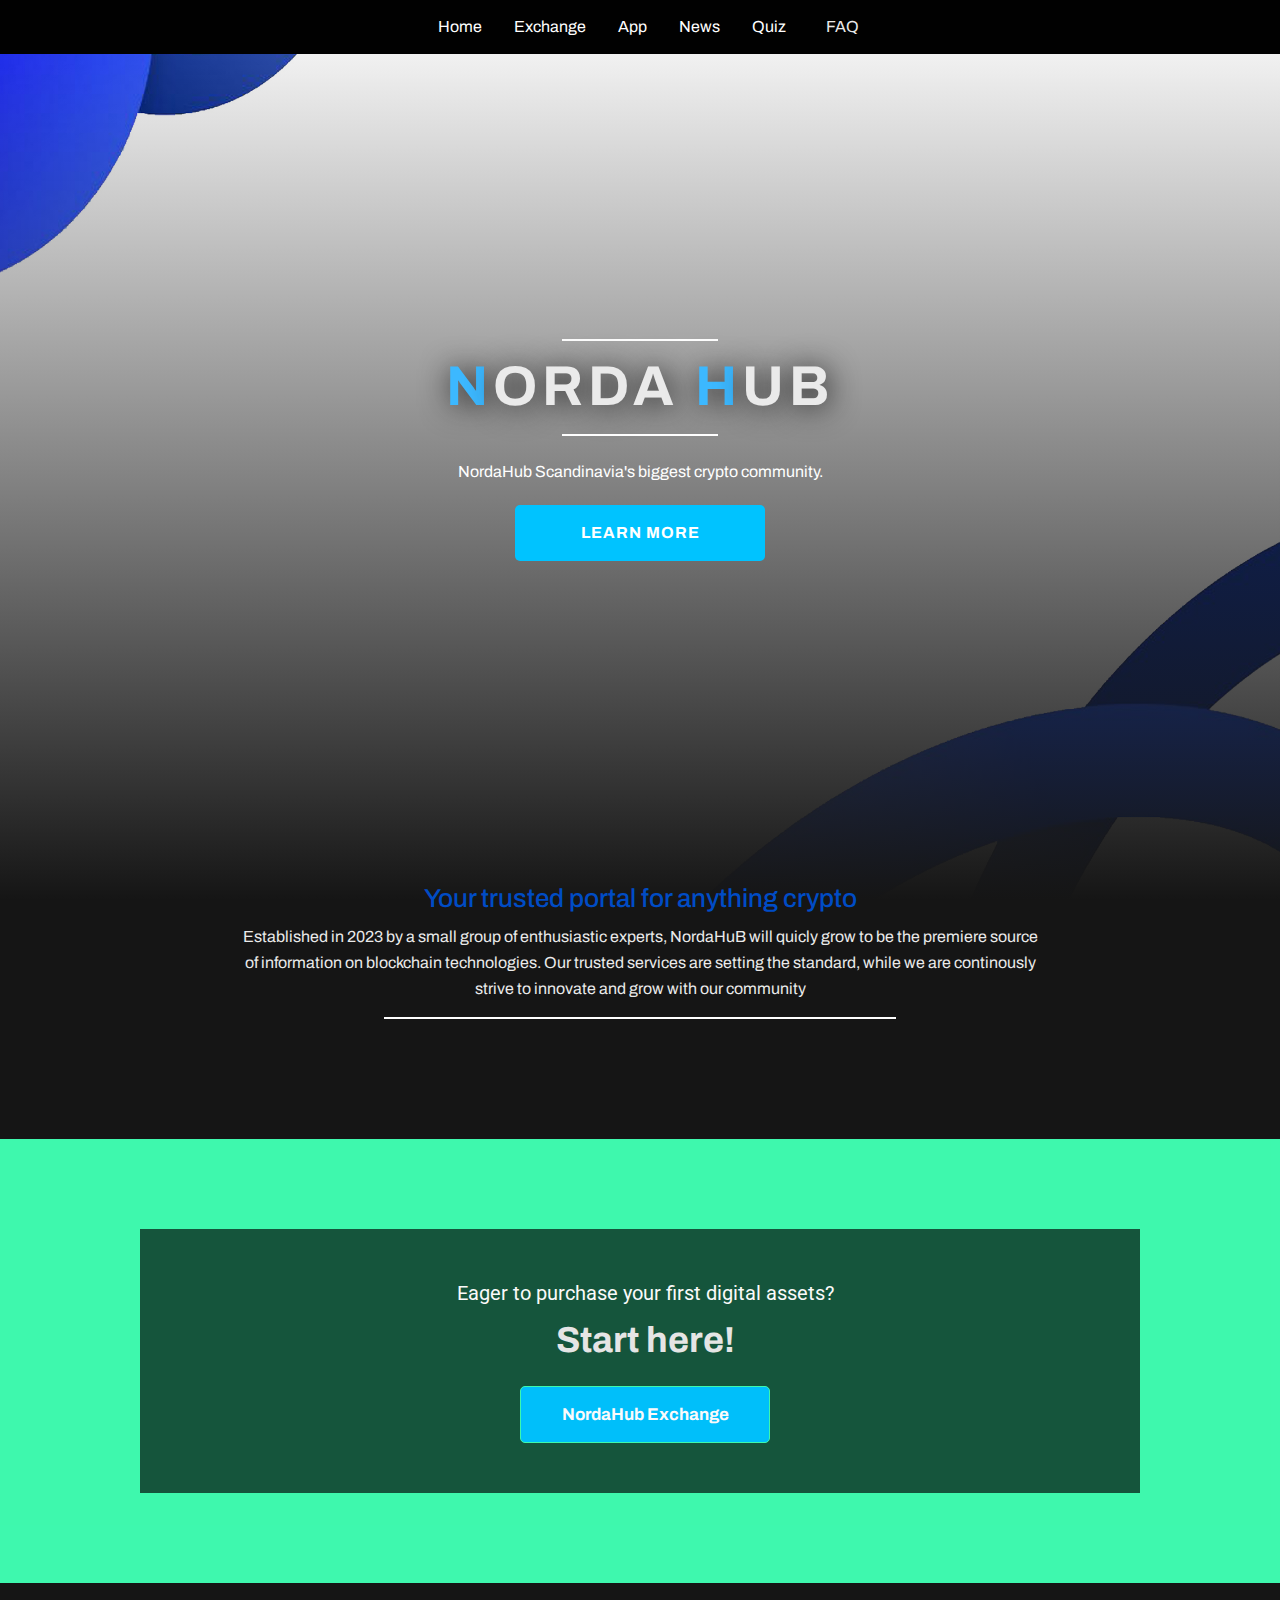
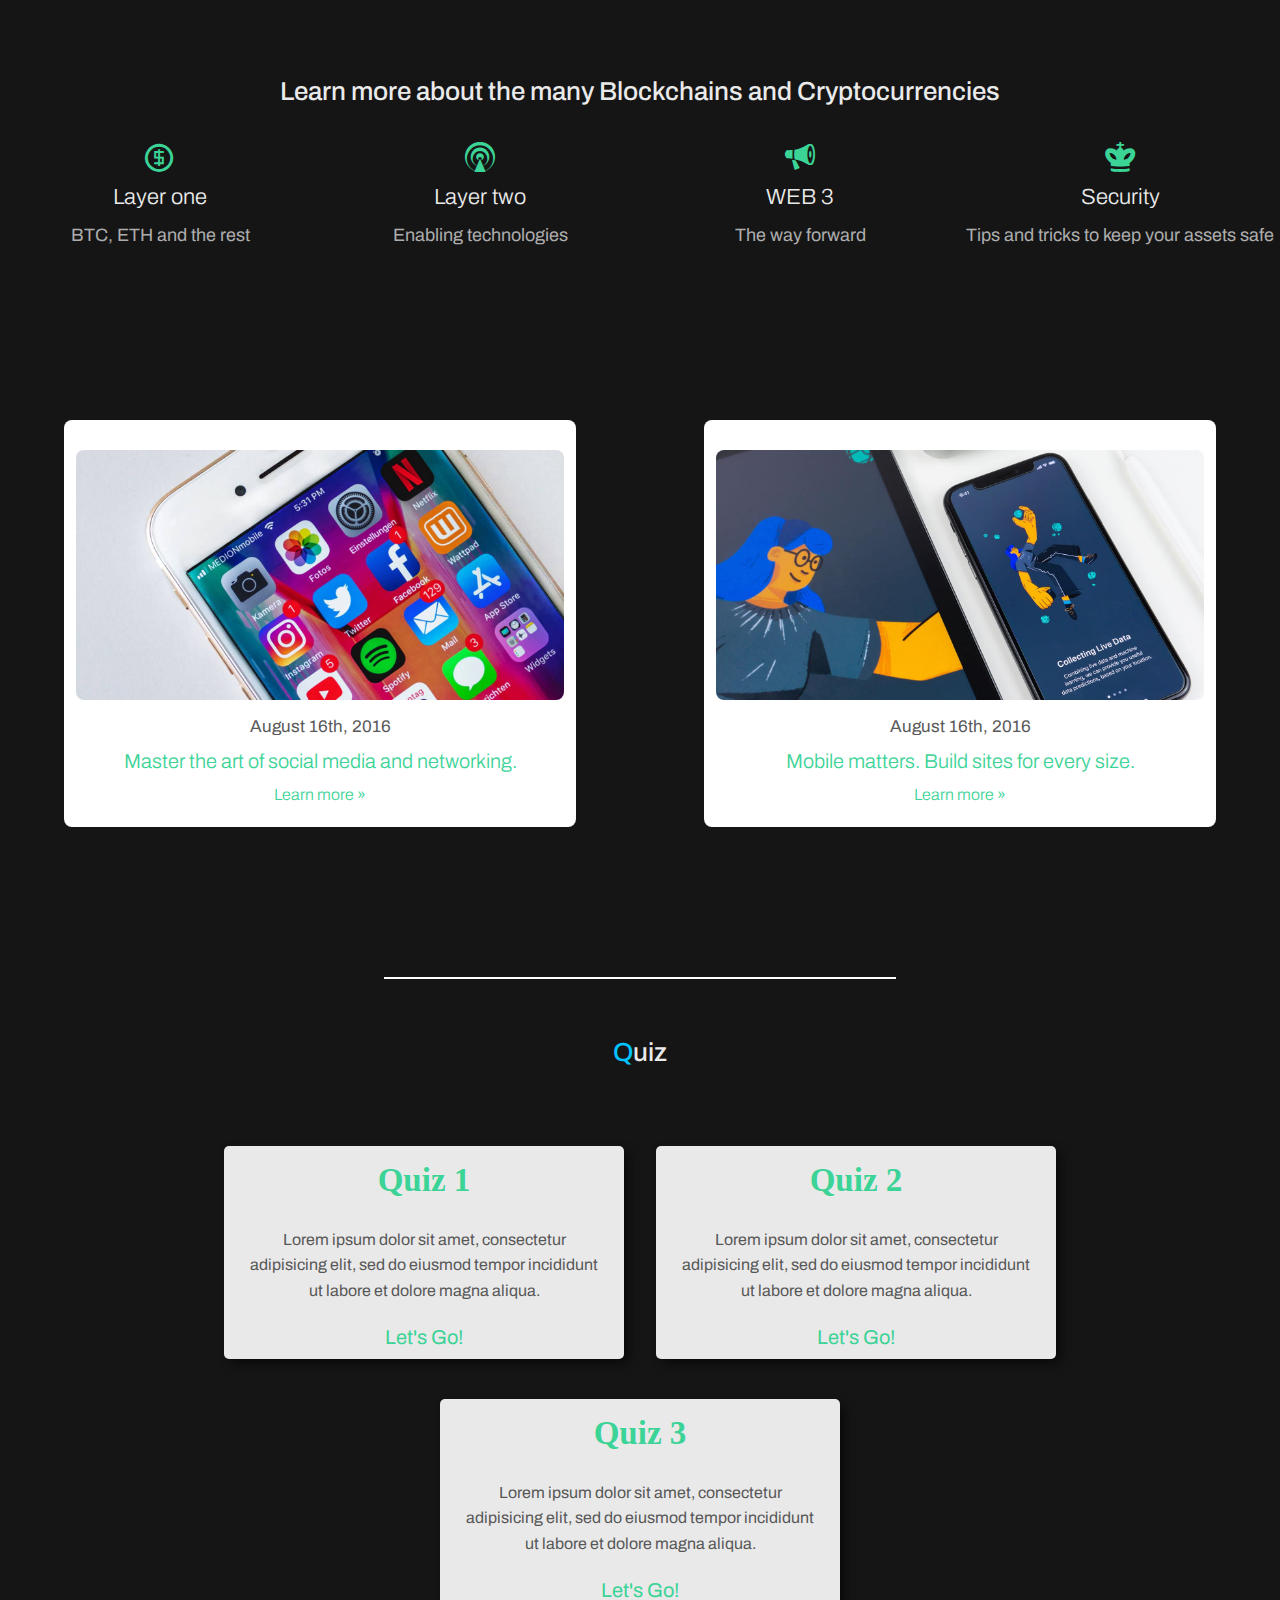
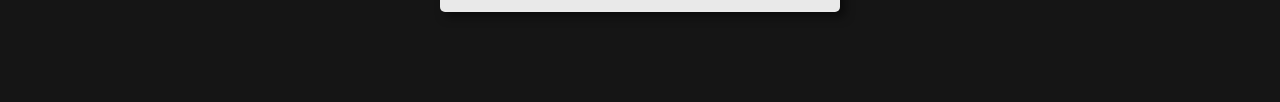
==== index.html @ fb2a56d5 "Add files via upload" ====
<!DOCTYPE html>
<html lang="la">

<head>
  <meta charset="utf-8">
  <meta name="viewport" content="width=device-width,initial-scale=1">
  <meta name="generator" content="RSD 5.0.3541">
  <title>Index</title>
  <link rel="stylesheet" href="css/foundation.min.css">
  <link rel="stylesheet" href="css/wireframe-theme.min.css">
  <script>document.createElement( "picture" );</script>
  <script class="picturefill" async="async" src="js/picturefill.min.js"></script>
  <link rel="stylesheet" href="css/main.css">
  <link rel="stylesheet" href="https://fonts.googleapis.com/css?family=Archivo:400,500,b%7CRoboto">
</head>

<body class="dark-body no-js">
  <div class="container responsive-menu">
    <div class="container title-bar" data-responsive-toggle="realeutatemenu"><span class="glyph font-icon-menu button" data-responsive-menu="nav-menu" data-toggle=""><i class="coffeecup-icons-menu7"></i></span></div>
    <div class="container top-bar" id="realeutatemenu">
      <div class="container top-bar-left">
        <ul class="list-container menu dropdown">
          <li class="list-item-container menuitem">
            <a class="link-text menu-link" href="index.html">Home</a>
          </li>
          <li class="list-item-container menuitem">
            <a class="link-text menu-link smooth-scroll" href="index.html#book">Exchange</a>
          </li>
          <li class="list-item-container menuitem">
            <a class="link-text menu-link" href="services.html">App</a>
          </li>
          <li class="list-item-container menuitem">
            <a class="link-text menu-link smooth-scroll" href="index.html#news" title="">News</a>
          </li>
          <li class="list-item-container menuitem">
            <a class="link-text menu-link smooth-scroll" href="index.html#pricing">Quiz</a>
          </li>
        </ul>
      </div>
      <a class="link-text text-link-1" href="#FAQ">&nbsp; &nbsp; &nbsp; &nbsp; FAQ</a>
    </div>
  </div>
  <div class="container header-region">
    <div class="container highlighted-heading">
      <div class="rule">
        <hr>
      </div>
      <h1 class="main-heading" id="book-heading"><span class="heading-text-1"><span class="heading-text-4"><span class="heading-text-4" id="heading-text-1"><span class="heading-text-2">N<span class="heading-text-5">orda&nbsp;</span></span><span class="heading-text-2">H</span></span></span>ub</span></h1>
      <div class="rule">
        <hr>
      </div>
      <p class="paragraph intro-highlighted-paragraph">NordaHub Scandinavia's biggest crypto community.</p><a class="link-button hero-button" href="book.html">Learn More</a>
    </div>
  </div>
  <div class="container info">
    <h2 class="info-title"><span class="heading-text-3">Your trusted portal for anything crypto</span></h2>
    <p class="paragraph services-paragraph">Established in 2023 by a small group of enthusiastic experts, NordaHuB will quicly grow to be the premiere source of information on blockchain technologies. Our trusted services are setting the standard, while we are continously strive to innovate and grow with our community</p>
    <div class="rule">
      <hr>
    </div>
  </div>
  <div class="container book-offer" id="book">
    <div class="container discount-container">
      <h5>Eager to purchase your first digital assets?</h5>
      <h2 class="offer-heading">Start here!</h2><a class="link-button appointment-button" href="Exchange.html" title="">NordaHub Exchange</a>
    </div>
  </div>
  <div class="container secondary">
    <h2 class="info-title"><span class="heading-text-6">Learn more about the many Blockchains and Cryptocurrencies</span></h2>
    <div class="container spotlight">
      <div class="container spot"><span class="glyph font-icon-image"><i class="coffeecup-icons-coin-dollar"></i></span>
        <h4 class="benefit-type">Layer one</h4>
        <p class="paragraph benefit-paragraph">BTC, ETH and the rest</p>
      </div>
      <div class="container spot"><span class="glyph font-icon-image"><i class="coffeecup-icons-podcast"></i></span>
        <h4 class="benefit-type">Layer two</h4>
        <p class="paragraph benefit-paragraph">Enabling technologies</p>
      </div>
      <div class="container spot"><span class="glyph font-icon-image"><i class="coffeecup-icons-bullhorn"></i></span>
        <h4 class="benefit-type">WEB 3</h4>
        <p class="paragraph benefit-paragraph">The way forward</p>
      </div>
      <div class="container spot"><span class="glyph font-icon-image"><i class="coffeecup-icons-chess-king"></i></span>
        <h4 class="benefit-type">Security</h4>
        <p class="paragraph benefit-paragraph">Tips and tricks to keep your assets safe</p>
      </div>
    </div>
  </div>
  <div class="container blog" id="news">
    <div class="container blog-card">
      <div class="container card-inner"><div class="responsive-picture news-images">
          <picture>
            <img alt="" width="1500" height="768" src="./images/social-media.jpg">
          </picture>
        </div>
        <h4 class="news-heading">August 16th, 2016</h4>
        <h3 class="blog-heading">Master the art of social media and networking.</h3>
        <a class="link-text text-link" href="#">Learn more&nbsp;»<br></a>
      </div>
    </div>
    <div class="container blog-card">
      <div class="container card-inner"><div class="responsive-picture news-images">
          <picture>
            <img alt="" width="1500" height="768" src="./images/balazs-ketyi-1410252-unsplash.jpg">
          </picture>
        </div>
        <h4 class="news-heading">August 16th, 2016</h4>
        <h3 class="blog-heading">Mobile matters. Build sites for every size.</h3>
        <a class="link-text text-link" href="#">Learn more&nbsp;»<br></a>
      </div>
    </div>
    <div class="hidden-column container"></div>
  </div>
  <div class="container quotes-section">
    <div class="rule">
      <hr>
    </div>
    <h2 class="info-title quote-heading"><span class="heading-text-10">Q</span><span class="heading-text-9">uiz</span></h2>
    <div class="container quote-cards-holder">
      <div class="container quote-card">
        <span class="text-element quote">Quiz 1</span>
        <p class="paragraph dark-parargraph"><br>Lorem ipsum dolor sit amet, consectetur adipisicing elit, sed do eiusmod tempor incididunt ut labore et dolore magna aliqua.</p>
        <h5 class="citation">Let's Go!</h5>
      </div>
      <div class="container quote-card">
        <span class="text-element quote">Quiz 2</span>
        <p class="paragraph dark-parargraph"><br>Lorem ipsum dolor sit amet, consectetur adipisicing elit, sed do eiusmod tempor incididunt ut labore et dolore magna aliqua.</p>
        <h5 class="citation">Let's Go!</h5>
      </div>
      <div class="container quote-card">
        <span class="text-element quote">Quiz 3</span>
        <p class="paragraph dark-parargraph"><br>Lorem ipsum dolor sit amet, consectetur adipisicing elit, sed do eiusmod tempor incididunt ut labore et dolore magna aliqua.</p>
        <h5 class="citation">Let's Go!</h5>
      </div>
    </div>
  </div>
  <script src="js/jquery.min.js"></script>
  <script src="js/outofview.js"></script>
  <script src="js/what-input.min.js"></script>
  <script src="js/foundation.min.js"></script>
  <script>$(document).foundation();</script>
<script>
$(function() {
    $('a[href*="#"]:not([href="#"])').click(function() {
        if (location.pathname.replace(/^\//,'') == this.pathname.replace(/^\//,'') && location.hostname == this.hostname) {
            var target = $(this.hash);
            target = target.length ? target : $('[name=' + this.hash.slice(1) +']');
            if (target.length) {
                $('html,body').animate({
                    scrollTop: target.offset().top
                }, 1000);
                return false;
            }
        }
    });
});
</script>
</body>

</html>
---- css/wireframe-theme.min.css ----
blockquote,body,button,dd,div,dl,dt,form,h1,h2,h3,h4,h5,h6,input,li,ol,p,pre,select,td,textarea,th,ul{font-family:'Helvetica Neue',Helvetica,Arial,sans-serif}body{border:none;max-width:none;margin:0 auto;position:relative;min-height:100vh}.row{border:none}.container,.container-fluid,.form-container,.link-container,.subgrid,[class*=callout]{min-width:10px}.link-container,label.label-container{display:block}li.list-item-link{width:auto;max-width:none;min-width:0;min-height:0;background-color:transparent}.responsive-picture{width:100%;overflow:hidden;max-width:200px;display:block}.responsive-picture picture{max-width:none;display:block;line-height:0}.responsive-picture img{width:100%;height:100%}.placeholder-hero{background-color:lightgrey;text-align:left;padding:10px 0 10px 20px}h1.hero-header{color:#464646}p.hero-tagline{color:#646464;font-style:normal;padding:0}.social-media{display:block}.social-media *{font-family:coffeecup-font-icons!important;color:#444;background-color:transparent}.social-media li{display:inline;padding:2px}.social-element{display:inline-block;text-align:center}.social-element a.social-label{text-align:center;font-family:Georgia,Times,'Times New Roman',serif;display:block}a.social-image{background-color:#525252;border-radius:3px;max-width:32px;display:inline-block}a.social-image img{margin:0 auto;display:block;width:100%;height:100%}span.text-element{display:block;line-height:1.2;font-size:.875em}a.glyph,span.glyph{display:block;text-decoration:none}a.glyph i,span.glyph i{line-height:1}.image-for-button{height:auto;overflow:hidden;width:100%;max-width:24px;display:inline-block;vertical-align:inherit}.image-for-button picture{max-width:none;height:auto;display:block;line-height:0}.image-for-button img{width:100%;height:100%}button.button-glyph,button.button-image{font-family:'Helvetica Neue',Helvetica,Arial,sans-serif}a.glyph-for-button,span.glyph-for-button{font-size:22px;text-decoration:none}a.glyph-for-button i,span.glyph-for-button i{line-height:1}a[class*=link-button] .image-for-button{vertical-align:middle}button[data-coffeebuilder-button][data-disabled]{opacity:.25;cursor:not-allowed}.responsive-video{position:relative;padding-bottom:56.25%;height:0;overflow:hidden;max-width:100%}.responsive-video.square{padding-bottom:120%;max-width:initial}.responsive-video embed,.responsive-video iframe,.responsive-video object{position:absolute;top:0;left:0;width:100%;height:100%}video{width:50%;background-color:#000}audio{display:inline-block;-webkit-box-sizing:border-box;box-sizing:border-box;background-color:transparent;padding:0 20px 30px;height:95px;width:50%;margin:10px}.responsive-map{position:relative;overflow:hidden;max-width:100%;width:100%;height:350px;min-height:50px;background-color:#dcdcdc}.responsive-map embed,.responsive-map iframe,.responsive-map object{position:absolute;top:0;left:0;width:100%;height:100%}a{-webkit-transition-delay:0s;transition-delay:0s;-webkit-transition-timing-function:ease;transition-timing-function:ease;-webkit-transition-duration:0s;transition-duration:0s;-webkit-transition-property:all;transition-property:all}a.link-image-1-1,a.link-image-1-2,a.link-image-2-1,a.link-image-3-2,a.link-image-4-3{display:block;max-width:200px}a.link-image-1-1 img,a.link-image-1-2 img,a.link-image-2-1 img,a.link-image-3-2 img,a.link-image-4-3 img{max-width:200px;width:100%;height:100%}.rule{padding:5px 0;width:100%;margin:7px 0}.rule hr{margin:0;padding:0;border:none;border-top:1px solid #ddd;width:100%;max-width:none}code{font-family:Consolas,monaco,monospace}form.paypal-button,form.paypal-image{display:inline-block;padding:0;overflow:hidden}form.paypal-button button{padding:.85em 1em;color:inherit;cursor:inherit;display:block;margin:0;width:100%;height:100%}form.paypal-image input[type=image]{width:100%;margin:0}.bg-full-screen-container{position:fixed;top:0;right:0;bottom:0;left:0;z-index:-100;overflow:hidden}video.full-screen-video{position:absolute;top:0;right:0;bottom:0;left:0;z-index:-100;width:100%;height:100%;background-color:transparent;object-fit:cover}.bg-content-size-container{position:relative;display:block;overflow:hidden;margin:0;min-height:100px;width:100%}video.content-size-video{position:absolute;top:0;right:0;bottom:0;left:0;z-index:-1;width:100%;height:100%;background-color:transparent;object-fit:cover}.button.dropdown{border-top-style:none;border-top-color:inherit}.button.dropdown::after{border-color:transparent;border-top-color:inherit}.button.dropdown.hollow.alert::after,.button.dropdown.hollow.primary::after,.button.dropdown.hollow.secondary::after,.button.dropdown.hollow.success::after,.button.dropdown.hollow.warning::after,.button.dropdown.hollow::after{border-top-color:inherit}.accordion-menu .is-accordion-submenu-parent:not(.has-submenu-toggle)>a::after,.submenu-toggle::after{border-color:transparent;border-top-color:inherit}.drilldown .is-drilldown-submenu-parent>a::after,.drilldown.align-left .is-drilldown-submenu-parent>a::after{border-color:transparent;border-left-color:inherit}.drilldown .js-drilldown-back>a::before,.drilldown.align-right .is-drilldown-submenu-parent>a::after{border-color:transparent;border-right-color:inherit}.dropdown.menu>li.is-dropdown-submenu-parent>a::after{border-color:transparent;border-top-color:inherit}.dropdown.menu.vertical>li.opens-left>a::after{border-color:transparent;border-right-color:inherit}.dropdown.menu.vertical>li.opens-right>a::after{border-color:transparent;border-left-color:inherit}.dropdown.menu.medium-horizontal>li.is-dropdown-submenu-parent>a::after{border-color:transparent;border-top-color:inherit}.dropdown.menu.medium-vertical>li.opens-left>a::after{border-color:transparent;border-right-color:inherit}.dropdown.menu.medium-vertical>li.opens-right>a::after{border-color:transparent;border-left-color:inherit}.dropdown.menu.large-horizontal>li.is-dropdown-submenu-parent>a::after{border-color:transparent;border-top-color:inherit}.dropdown.menu.large-vertical>li.opens-left>a::after{border-color:transparent;border-right-color:inherit}.dropdown.menu.large-vertical>li.opens-right>a::after{border-color:transparent;border-left-color:inherit}.is-dropdown-submenu .is-dropdown-submenu-parent.opens-left>a::after{border-color:transparent;border-right-color:inherit}.is-dropdown-submenu .is-dropdown-submenu-parent.opens-right>a::after{border-color:transparent;border-left-color:inherit}.tooltip.bottom::before{border-color:transparent;border-bottom-color:inherit}.tooltip.top::before{border-color:transparent;border-top-color:inherit}.tooltip.left::before{border-color:transparent;border-left-color:inherit}.tooltip.right::before{border-color:transparent;border-right-color:inherit}textarea{resize:none}input[type=range]{display:block;width:100%;margin:0 0 1rem;height:2.4375rem}.label-container span.text-element{display:inline-block;font-size:1em}.container.sd-four-cols,.container.sd-three-cols,.container.sd-two-cols{display:grid;max-width:75rem;padding-right:.625rem;padding-left:.625rem;margin-right:auto;margin-left:auto}@media screen and (min-width:40rem){.container.sd-four-cols,.container.sd-three-cols,.container.sd-two-cols{padding-right:.9375rem;padding-left:.9375rem;grid-column-gap:1.875rem}.container.sd-two-cols{grid-template-columns:1fr 1fr}.container.sd-three-cols{grid-template-columns:1fr 1fr 1fr}.container.sd-four-cols{grid-template-columns:1fr 1fr;grid-template-rows:auto auto}}@media screen and (min-width:64rem){.container.sd-four-cols{grid-template-columns:1fr 1fr 1fr 1fr}}
---- css/main.css ----
/* Text Elements */

h1 {
  color: #000;
  text-align: center;
  font-weight: 700;
  font-family: 'Archivo', sans-serif;
}

h1.main-heading {
  color: #ffc680;
  text-transform: uppercase;
  text-shadow: #151515 2px 2px 30px;
  letter-spacing: 5px;
  font-variant: normal;
  font-size: 2.5rem;
}

h1#book-heading {
  font-size: 8vw;
}

h1 span.heading-text-1 {
  color: #eaeaea;
}

h1 span.heading-text-2 {
  color: #3cb8ff;
}

h1 span.heading-text-4 {
  color: #00c3ff;
}

h1 span.heading-text-5 {
  color: #eaeaea;
}

h1 span.heading-text-7 {
  color: #eaeaea;
}

h1 span.heading-text-8 {
  color: #00c3ff;
}

h2.info-title {
  color: #ffc680;
  text-align: center;
  font-weight: 500;
  font-size: 26px;
  font-family: 'Archivo', sans-serif;
}

h2.offer-heading {
  color: #eaeaea;
  text-align: center;
  font-weight: 700;
  font-size: 36px;
  font-family: 'Archivo', sans-serif;
}

h2.info-title.quote-heading {
  padding-top: 3rem;
  padding-bottom: 3rem;
}

h2 span.heading-text-3 {
  color: #004cc5;
}

h2 span.heading-text-6 {
  color: #eaeaea;
}

h2.payment-heading {
  text-align: center;
  font-family: 'Archivo', sans-serif;
}

h2 span.heading-text-9 {
  color: #eaeaea;
}

h2 span.heading-text-10 {
  color: #00c3ff;
}

h3.blog-heading {
  color: #3cd397;
  text-align: center;
  font-weight: 300;
  font-size: 24px;
  font-family: 'Archivo', sans-serif;
}

h4.benefit-type {
  padding-bottom: .3125rem;
  color: #eaeaea;
  text-align: center;
  font-weight: 300;
  font-variant: normal;
  font-size: 26px;
  font-family: 'Archivo', sans-serif;
}

h4.news-heading {
  padding-top: .625rem;
  color: #595959;
  text-align: center;
  font-family: 'Archivo', sans-serif;
}

h4 {
  font-size: 25px;
}

h5 {
  color: #fff;
  text-align: center;
  font-family: 'Roboto', sans-serif;
}

h5.citation {
  color: #3cd397;
  text-align: center;
  font-size: 1.25rem;
  font-family: 'Archivo', sans-serif;
}

p.paragraph {
  color: #adadad;
  text-align: center;
  font-weight: 400;
  font-size: 16px;
  font-family: 'Archivo', sans-serif;
}

p.paragraph.benefit-paragraph {
  color: #adadad;
  font-size: 1.58rem;
}

p.paragraph.dark-parargraph {
  margin-bottom: 1.25rem;
  color: #575757;
}

p.paragraph.intro-highlighted-paragraph {
  margin-top: 1rem;
  margin-bottom: 0;
  padding-bottom: 0;
  color: #fff;
}

p.paragraph.services-paragraph {
  margin-right: auto;
  margin-left: auto;
  max-width: 800px;
  color: #eaeaea;
}

p.paragraph.payment-p {
  max-width: 1200px;
  color: #67686c;
}

span.text-element.quote {
  padding-top: .3125rem;
  color: #3cd397;
  text-align: center;
  font-weight: 700;
  font-size: 2.065rem;
  font-family: Garamond, Baskerville, 'Baskerville Old Face', 'Hoefler Text', 'Times New Roman', serif;
}

a.link-text.menu-link {
  color: #fff;
  font-weight: 400;
  font-size: 16px;
  font-family: 'Archivo', sans-serif;
}

a.link-text.text-link {
  display: block;
  margin-right: auto;
  margin-left: auto;
  color: #3cd397;
  text-align: center;
  font-weight: 300;
  font-family: 'Archivo', sans-serif;
}

a.link-text.text-link-1 {
  color: #eaeaea;
  font-family: 'Archivo', sans-serif;
}

a.link-text.menu-link:hover {
  color: #ffc680;
  font-size: 16px;
}

/* Interaction Elements */

a.link-button.appointment-button {
  display: block;
  margin-top: 20px;
  margin-right: auto;
  margin-left: auto;
  padding: 15px;
  max-width: 250px;
  border: .0625rem solid #3ffdb1;
  border-radius: 5px;
  background-color: #00c3ff;
  color: #fff;
  text-align: center;
  font-weight: 700;
  font-size: 17px;
}

a.link-button {
  font-family: 'Archivo', sans-serif;
}

a.link-button.hero-button {
  display: block;
  margin-top: 20px;
  margin-right: auto;
  margin-left: auto;
  padding: 16px;
  max-width: 250px;
  width: 100%;
  border: 0 solid #3ffdb1;
  border-radius: 5px;
  background-color: #00c3ff;
  color: #fff;
  text-align: center;
  text-transform: uppercase;
  letter-spacing: 1px;
  font-weight: 700;
  font-size: 16px;
}

a.link-button.appointment-button:hover {
  border-color: #0fb674;
  background-color: #2dbd84;
}

a.link-button.hero-button:hover {
  border-color: #0fb674;
  background-color: #2dbd84;
}

/* Layout Elements */

body.dark-body {
  background-color: #151515;
}

.container.title-bar {
  display: block;
  margin-right: auto;
  margin-left: auto;
  background-color: transparent;
}

.container#realeutatemenu {
  display: none;
}

.container.top-bar-left {
  float: left;

  -webkit-box-flex: 1;
  -webkit-flex: auto;
     -moz-box-flex: 1;
      -ms-flex: auto;
          flex: auto;
}

.container.responsive-menu {
  position: absolute;
  top: 0;
  right: 0;
  left: 0;
  display: -webkit-box;
  display: -webkit-flex;
  display:    -moz-box;
  display: -ms-flexbox;
  display:         flex;
  -webkit-flex-direction: column;
      -ms-flex-direction: column;
          flex-direction: column;
  -ms-flex-pack: end;
  -ms-flex-align: end;
  background-color: #010101;

  -webkit-box-orient: vertical;
  -webkit-box-direction: normal;
     -moz-box-orient: vertical;
     -moz-box-direction: normal;
  -webkit-box-pack: end;
  -webkit-justify-content: flex-end;
     -moz-box-pack: end;
          justify-content: flex-end;
  -webkit-box-align: end;
  -webkit-align-items: flex-end;
     -moz-box-align: end;
          align-items: flex-end;
}

.container.top-bar {
  margin-right: auto;
  margin-left: auto;
  background-color: transparent;
}

.container.hidden-column {
  display: none;
  margin-top: 1.25rem;
  padding-top: 1.25rem;
  padding-bottom: 1.25rem;
  border-radius: 10px;
  background-color: #fff;
}

.container.discount-container {
  margin-right: auto;
  margin-left: auto;
  padding: 50px 20px 50px 30px;
  max-width: 800px;
  background-color: rgba(2, 2, 2, .66);
}

.container.header-region {
  display: -webkit-box;
  display: -webkit-flex;
  display:    -moz-box;
  display: -ms-flexbox;
  display:         flex;
  -webkit-flex-direction: column;
      -ms-flex-direction: column;
          flex-direction: column;
  -ms-flex-pack: center;
  -ms-flex-align: stretch;
  min-height: 100vh;
  background-color: #000;
  background-image: -webkit-linear-gradient(bottom, rgba(21, 21, 21, 1) 0%, rgba(29, 30, 33, 0) 100%), url('../images/Backkghround.jpg');
  background-image:    -moz-linear-gradient(bottom, rgba(21, 21, 21, 1) 0%, rgba(29, 30, 33, 0) 100%), url('../images/Backkghround.jpg');
  background-image:      -o-linear-gradient(bottom, rgba(21, 21, 21, 1) 0%, rgba(29, 30, 33, 0) 100%), url('../images/Backkghround.jpg');
  background-image:         linear-gradient(0deg, rgba(21, 21, 21, 1) 0%, rgba(29, 30, 33, 0) 100%), url('../images/Backkghround.jpg');
  background-attachment: scroll, fixed;
  background-position: left top, center center;
  background-clip: border-box, border-box;
  background-origin: padding-box, padding-box;
  background-size: auto auto, cover;
  background-repeat: no-repeat, no-repeat;

  background-blend-mode: normal, normal;
  -webkit-box-orient: vertical;
  -webkit-box-direction: normal;
     -moz-box-orient: vertical;
     -moz-box-direction: normal;
  -webkit-box-align: stretch;
  -webkit-align-items: stretch;
     -moz-box-align: stretch;
          align-items: stretch;
  -webkit-box-pack: center;
  -webkit-justify-content: center;
     -moz-box-pack: center;
          justify-content: center;
}

.container.book-offer {
  padding-top: 90px;
  padding-bottom: 90px;
  max-width: none;
  background-color: #3ffdb1;
  background-image: url('../images/annie-spratt-608001-unsplash-%281%29.jpg');
  background-attachment: scroll;
  background-position: center center;
  background-clip: border-box;
  background-origin: padding-box;
  background-size: cover;
  background-repeat: no-repeat;
  opacity: .98;

  background-blend-mode: normal;
}

.container.info {
  margin-top: -20px;
  margin-bottom: 120px;
}

.container.secondary {
  margin: 90px auto;
}

.container.spotlight {
  display: -webkit-box;
  display: -webkit-flex;
  display:    -moz-box;
  display: -ms-flexbox;
  display:         flex;
  -webkit-flex-direction: row;
      -ms-flex-direction: row;
          flex-direction: row;
  -ms-flex-pack: center;
  -ms-flex-align: center;
  margin-bottom: 90px;

  -webkit-box-orient: horizontal;
  -webkit-box-direction: normal;
     -moz-box-orient: horizontal;
     -moz-box-direction: normal;
  -webkit-flex-wrap: wrap;
      -ms-flex-wrap: wrap;
          flex-wrap: wrap;
  -webkit-box-pack: center;
  -webkit-justify-content: center;
     -moz-box-pack: center;
          justify-content: center;
  -webkit-box-align: center;
  -webkit-align-items: center;
     -moz-box-align: center;
          align-items: center;
}

.container.spot {
  margin: 20px auto;
  padding-right: 0;
  padding-left: 0;
  width: 90%;
}

.container.blog {
  display: -webkit-box;
  display: -webkit-flex;
  display:    -moz-box;
  display: -ms-flexbox;
  display:         flex;
  -webkit-flex-direction: column;
      -ms-flex-direction: column;
          flex-direction: column;
  -ms-flex-align: center;
  padding-top: 30px;
  padding-bottom: 40px;
  background-color: transparent;

  -webkit-box-orient: vertical;
  -webkit-box-direction: normal;
     -moz-box-orient: vertical;
     -moz-box-direction: normal;
  -webkit-box-align: center;
  -webkit-align-items: center;
     -moz-box-align: center;
          align-items: center;
}

.container.blog-card {
  margin: 20px auto;
  padding: 30px 12px 20px;
  width: 90%;
  border-radius: 5px;
  background-color: #fff;
}

.container.card-inner {
  float: none;
}

.container.quotes-section {
  margin-top: 90px;
  margin-bottom: 50px;
}

.container.quote-cards-holder {
  display: -webkit-box;
  display: -webkit-flex;
  display:    -moz-box;
  display: -ms-flexbox;
  display:         flex;
  -webkit-flex-direction: column;
      -ms-flex-direction: column;
          flex-direction: column;
  -ms-flex-align: center;
  margin-bottom: 20px;

  -webkit-box-orient: vertical;
  -webkit-box-direction: normal;
     -moz-box-orient: vertical;
     -moz-box-direction: normal;
  -webkit-box-align: center;
  -webkit-align-items: center;
     -moz-box-align: center;
          align-items: center;
}

.container.quote-card {
  margin: 20px 16px;
  padding: 10px 20px 0;
  max-width: 400px;
  border-radius: 5px;
  background-color: #e9e9e9;
  box-shadow: rgba(0, 0, 0, .5) 5px 5px 10px 0;
}

.container.highlighted-heading {
  display: -webkit-box;
  display: -webkit-flex;
  display:    -moz-box;
  display: -ms-flexbox;
  display:         flex;
  -webkit-flex-direction: column;
      -ms-flex-direction: column;
          flex-direction: column;
  -ms-flex-pack: center;
  -ms-flex-align: center;
  margin: 2rem auto;
  padding: 1rem;
  min-height: 600px;
  max-width: 1000px;
  background-color: transparent;

  -webkit-box-orient: vertical;
  -webkit-box-direction: normal;
     -moz-box-orient: vertical;
     -moz-box-direction: normal;
  -webkit-flex-wrap: wrap;
      -ms-flex-wrap: wrap;
          flex-wrap: wrap;
  -webkit-box-pack: center;
  -webkit-justify-content: center;
     -moz-box-pack: center;
          justify-content: center;
  -webkit-box-align: center;
  -webkit-align-items: center;
     -moz-box-align: center;
          align-items: center;
  -webkit-align-content: center;
  -ms-flex-line-pack: center;
          align-content: center;
}

.container.large-container {
  margin-right: auto;
  margin-left: auto;
  padding-top: 2.5rem;
  padding-bottom: 4.375rem;
  max-width: 50rem;
}

.container.highlighted.large-container {
  margin-top: 2.5rem;
  margin-bottom: 4.375rem;
  padding-top: 3.125rem;
  padding-bottom: 1.875rem;
  max-width: 2000px;
  background-color: transparent;
}

.container.highlighted {
  margin: 70px auto;
  max-width: 400px;
  background-color: rgba(9, 8, 8, .47);
}

.container.header-image-holder {
  display: -webkit-box;
  display: -webkit-flex;
  display:    -moz-box;
  display: -ms-flexbox;
  display:         flex;
  -webkit-flex-direction: column;
      -ms-flex-direction: column;
          flex-direction: column;
  -ms-flex-pack: center;
  -ms-flex-align: center;
  padding-top: 50px;
  padding-bottom: 50px;
  min-height: 100%;
  background-image: none;
  background-attachment: scroll;
  background-position: left top;
  background-clip: border-box;
  background-origin: padding-box;
  background-size: 0 0;
  background-repeat: no-repeat;

  background-blend-mode: normal;
  -webkit-box-align: center;
  -webkit-align-items: center;
     -moz-box-align: center;
          align-items: center;
  -webkit-box-pack: center;
  -webkit-justify-content: center;
     -moz-box-pack: center;
          justify-content: center;
  -webkit-box-orient: vertical;
  -webkit-box-direction: normal;
     -moz-box-orient: vertical;
     -moz-box-direction: normal;
}

.container.hero-section-services {
  display: -webkit-box;
  display: -webkit-flex;
  display:    -moz-box;
  display: -ms-flexbox;
  display:         flex;
  -webkit-flex-direction: column;
      -ms-flex-direction: column;
          flex-direction: column;
  -ms-flex-pack: center;
  -ms-flex-align: stretch;
  min-height: 100vh;
  background-color: #000;
  background-image: -webkit-linear-gradient(bottom, rgba(21, 21, 21, 1) 0%, rgba(29, 30, 33, 0) 100%), url('../images/studio-republic-644339-unsplash-%281%29.jpg');
  background-image:    -moz-linear-gradient(bottom, rgba(21, 21, 21, 1) 0%, rgba(29, 30, 33, 0) 100%), url('../images/studio-republic-644339-unsplash-%281%29.jpg');
  background-image:      -o-linear-gradient(bottom, rgba(21, 21, 21, 1) 0%, rgba(29, 30, 33, 0) 100%), url('../images/studio-republic-644339-unsplash-%281%29.jpg');
  background-image:         linear-gradient(0deg, rgba(21, 21, 21, 1) 0%, rgba(29, 30, 33, 0) 100%), url('../images/studio-republic-644339-unsplash-%281%29.jpg');
  background-attachment: scroll, fixed;
  background-position: left top, center center;
  background-clip: border-box, border-box;
  background-origin: padding-box, padding-box;
  background-size: auto auto, cover;
  background-repeat: no-repeat, no-repeat;

  background-blend-mode: normal, normal;
  -webkit-box-orient: vertical;
  -webkit-box-direction: normal;
     -moz-box-orient: vertical;
     -moz-box-direction: normal;
  -webkit-box-align: stretch;
  -webkit-align-items: stretch;
     -moz-box-align: stretch;
          align-items: stretch;
  -webkit-box-pack: center;
  -webkit-justify-content: center;
     -moz-box-pack: center;
          justify-content: center;
}

.container.blog-card:hover {
  position: relative;
  top: -2px;
}

ul.list-container.dropdown.menu {
  -ms-flex-pack: center;
  background-color: transparent;

  -webkit-flex-wrap: wrap;
      -ms-flex-wrap: wrap;
          flex-wrap: wrap;
  -webkit-box-pack: center;
  -webkit-justify-content: center;
     -moz-box-pack: center;
          justify-content: center;
}

div.responsive-picture.news-images {
  margin-right: auto;
  margin-left: auto;
  max-width: none;
  border-width: 0;
  border-style: solid;
  border-radius: 8px;
  background-image: none;
  background-attachment: scroll;
  background-position: left top;
  background-clip: border-box;
  background-origin: padding-box;
  background-size: 0 0;
  background-repeat: no-repeat;

  background-blend-mode: normal;
}

span.glyph.font-icon-menu {
  display: inline-block;
  clear: right;
  margin-right: 1%;
  color: #fff;
  vertical-align: middle;
  font-size: 1.5625rem;
  line-height: 0;
}

.rule hr {
  border-top-width: .125rem;
  border-top-color: #fefefe;
}

.rule {
  margin-top: 0;
  margin-right: auto;
  margin-left: auto;
  padding-top: 0;
  padding-bottom: 0;
  width: 40%;
}

span.glyph.button.font-icon-menu {
  margin-bottom: 0;
  padding: 0;
  background-color: transparent;
}

span.glyph.font-icon-image {
  border-color: #3cd397;
  color: #3cd397;
  text-align: center;
  font-size: 30px;
}

span.glyph.button.font-icon-menu:hover {
  color: #5cf000;
}

@media screen and (min-width: 40rem) {
  /* Text Elements */

  h1#book-heading {
    font-size: 3.5rem;
  }

  h2.payment-heading {
    font-size: 1.625rem;
  }

  h3.blog-heading {
    font-size: 1.5rem;
  }

  h4.news-heading {
    font-size: 1.125rem;
  }

  h4.benefit-type {
    font-size: 20px;
  }

  p.paragraph.benefit-paragraph {
    font-size: 18px;
    line-height: 1;
  }

  /* Layout Elements */

  .container.title-bar {
    display: none;
  }

  .container#realeutatemenu {
    display: -webkit-box;
    display: -webkit-flex;
    display:    -moz-box;
    display: -ms-flexbox;
    display:         flex;
  }

  .container.top-bar-left {
    padding-top: 0;
  }

  .container.top-bar {
    background-color: transparent;
  }

  .container.book-offer {
    background-attachment: fixed, fixed;
    background-position: center top, center top;
    background-clip: border-box, border-box;
    background-origin: padding-box, padding-box;
    background-size: cover, cover;
    background-repeat: no-repeat, no-repeat;
  }

  .container.spotlight {
    -webkit-flex-direction: row;
        -ms-flex-direction: row;
            flex-direction: row;
    -ms-flex-pack: distribute;

    -webkit-box-orient: horizontal;
    -webkit-box-direction: normal;
       -moz-box-orient: horizontal;
       -moz-box-direction: normal;
    -webkit-flex-wrap: wrap;
        -ms-flex-wrap: wrap;
            flex-wrap: wrap;
    -webkit-justify-content: space-around;
            justify-content: space-around;
  }

  .container.spot {
    padding-right: 10px;
    padding-left: 10px;
    width: 50%;
  }

  .container.blog {
    -webkit-flex-direction: row;
        -ms-flex-direction: row;
            flex-direction: row;
    -ms-flex-pack: distribute;
    padding-bottom: 40px;

    -webkit-box-orient: horizontal;
    -webkit-box-direction: normal;
       -moz-box-orient: horizontal;
       -moz-box-direction: normal;
    -webkit-justify-content: space-around;
            justify-content: space-around;
  }

  .container.blog-card {
    width: 40%;
    border-radius: 8px;
  }

  .container.quote-cards-holder {
    -webkit-flex-direction: row;
        -ms-flex-direction: row;
            flex-direction: row;
    -ms-flex-pack: center;

    -webkit-box-orient: horizontal;
    -webkit-box-direction: normal;
       -moz-box-orient: horizontal;
       -moz-box-direction: normal;
    -webkit-box-pack: center;
    -webkit-justify-content: center;
       -moz-box-pack: center;
            justify-content: center;
    -webkit-flex-wrap: wrap;
        -ms-flex-wrap: wrap;
            flex-wrap: wrap;
  }

  .container.quote-card {
    display: block;
    -ms-flex-pack: start;
    -ms-flex-align: start;
    margin-top: 20px;
    margin-bottom: 20px;
    width: 50%;

    -webkit-box-pack: start;
    -webkit-justify-content: flex-start;
       -moz-box-pack: start;
            justify-content: flex-start;
    -webkit-box-align: start;
    -webkit-align-items: flex-start;
       -moz-box-align: start;
            align-items: flex-start;
  }

  .container.header-region {
    background-color: #000;
  }

  .container.header-image-holder {
    padding-bottom: 50px;
    background-position: center top;
  }

  .container.hero-section-services {
    background-color: #000;
  }

  ul.list-container.dropdown.menu {
    background-color: transparent;
  }
}

@media screen and (min-width: 64rem) {
  /* Text Elements */

  h3.blog-heading {
    font-size: 1.25rem;
  }

  h4.benefit-type {
    font-size: 22px;
  }

  h4.news-heading {
    display: block;
    margin-right: auto;
    margin-left: auto;
    padding-top: .5rem;
    font-size: 1.0625rem;
  }

  p.paragraph.benefit-paragraph {
    font-size: 18px;
    line-height: 1;
  }

  /* Interaction Elements */

  a.link-button {
    font-family: 'Archivo', sans-serif;
  }

  a.link-button.appointment-button {
    border-color: #3ffdb1;
  }

  a.link-button.hero-button {
    border-color: #3ffdb1;
  }

  /* Layout Elements */

  .container.top-bar-left {
    padding-top: 0;
  }

  .container.book-offer {
    background-color: #3ffdb1;
    background-image: url('../images/annie-spratt-608001-unsplash-%281%29.jpg');
    background-attachment: fixed;
    background-position: center center;
    background-clip: border-box;
    background-origin: padding-box;
    background-size: cover;
    background-repeat: no-repeat;

    background-blend-mode: normal;
  }

  .container.spot {
    padding-right: 0;
    padding-left: 0;
    width: 25%;
  }

  .container.quote-cards-holder {
    margin-right: auto;
    margin-bottom: 20px;
    margin-left: auto;
    padding-bottom: 20px;
  }

  .container.header-region {
    background-position: center center;
  }

  .container.discount-container {
    max-width: 1000px;
  }

  .container.large-container {
    float: none;
  }

  .container.header-image-holder {
    padding-top: 50px;
    padding-bottom: 70px;
    background-position: center center;
    background-size: cover;
  }

  .container.hero-section-services {
    background-position: center center;
  }

  .container.blog-card:hover {
    position: relative;
    top: -2px;
  }

  div.responsive-picture.news-images {
    display: inline-block;
    margin-right: 0;
    margin-left: 0;
    max-width: none;
  }
}
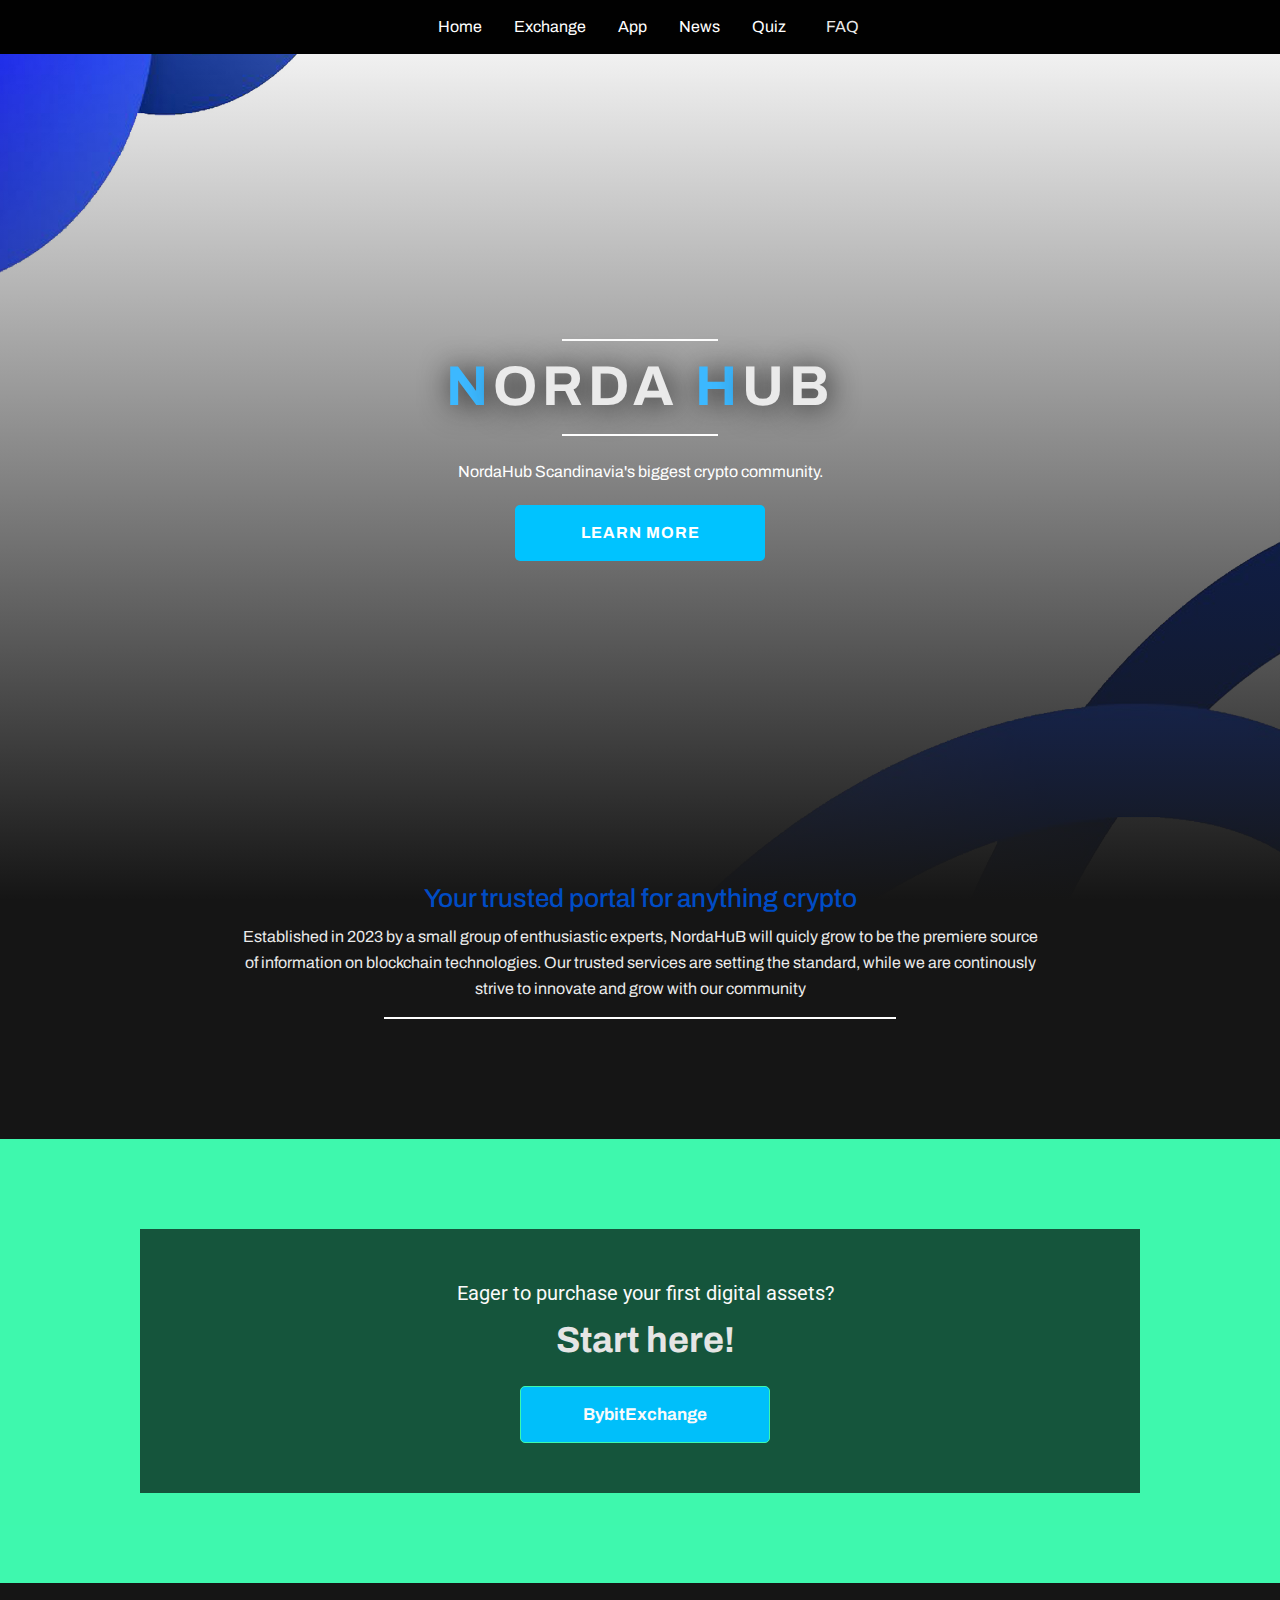
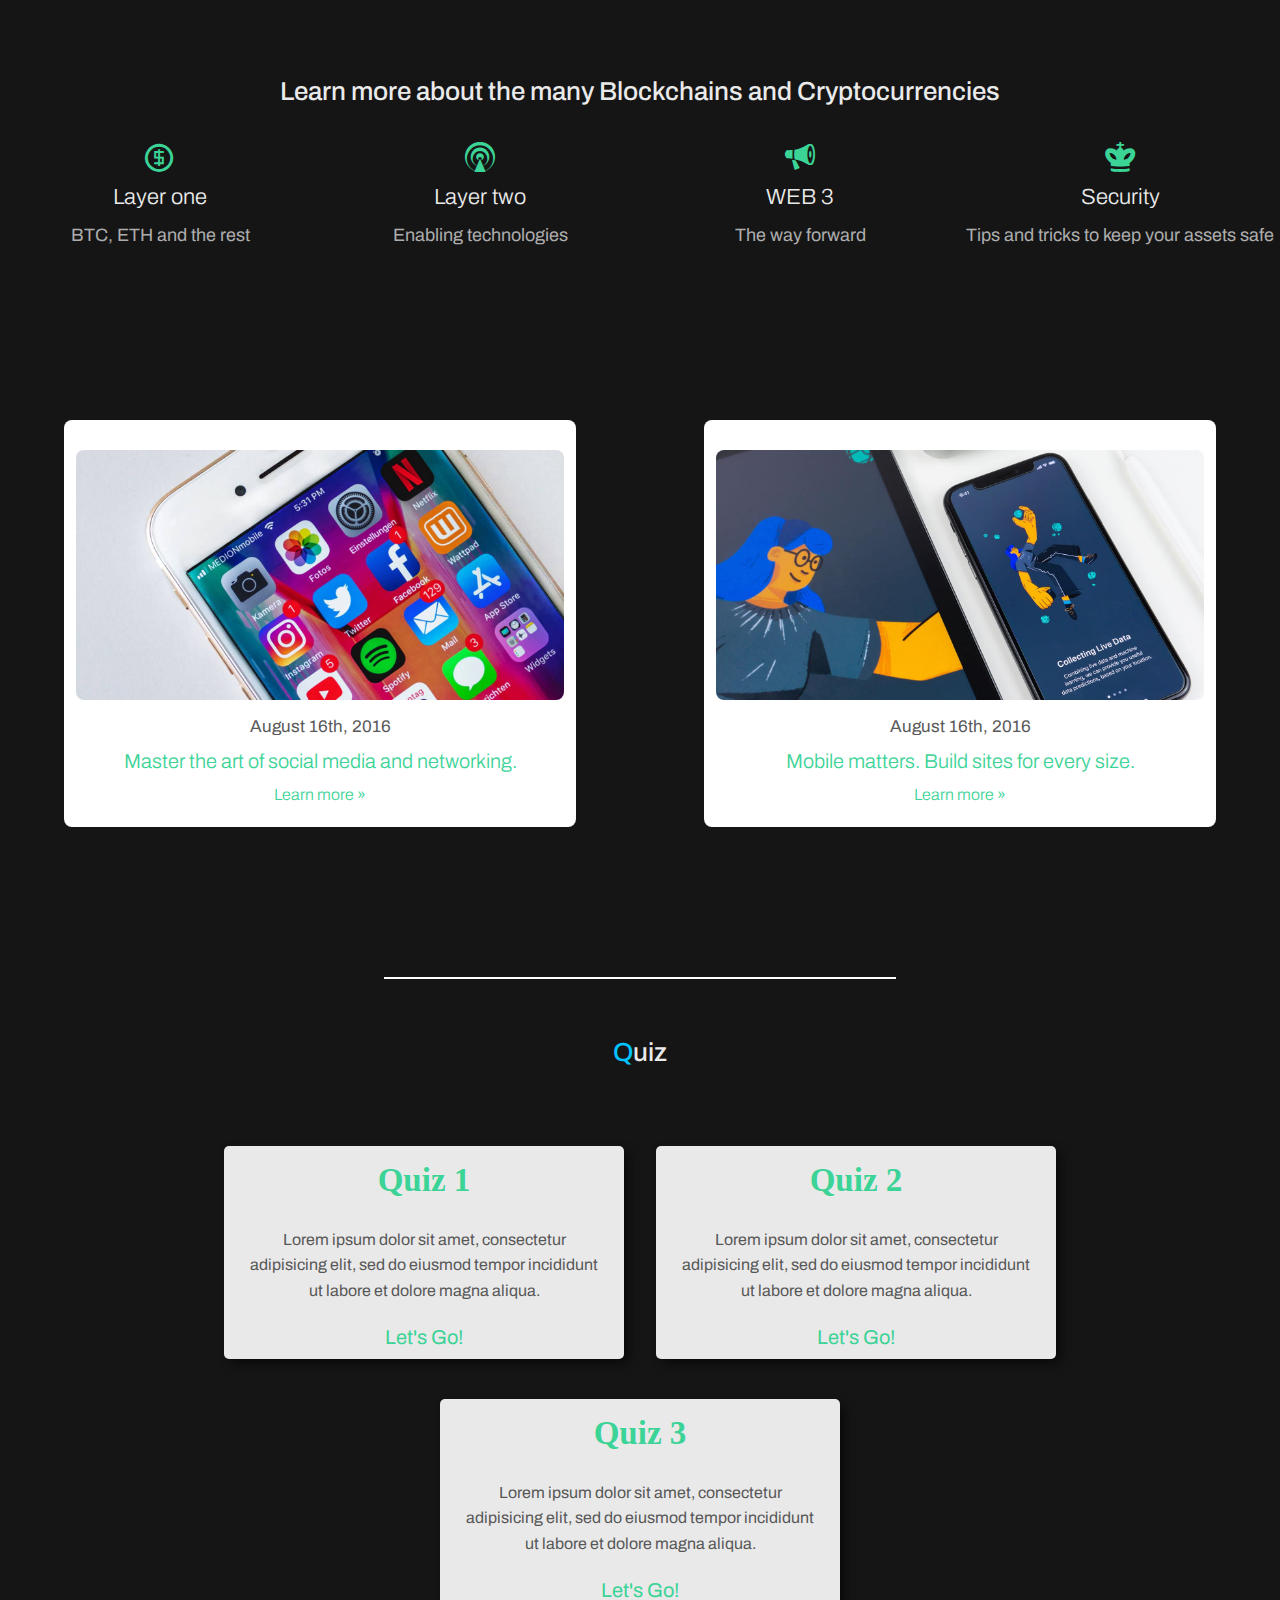
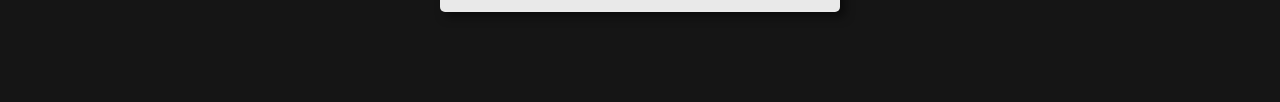
==== commit 2e397bfd: "Update index.html" ====
--- a/index.html
+++ b/index.html
@@ -62,7 +62,7 @@
   <div class="container book-offer" id="book">
     <div class="container discount-container">
       <h5>Eager to purchase your first digital assets?</h5>
-      <h2 class="offer-heading">Start here!</h2><a class="link-button appointment-button" href="Exchange.html" title="">NordaHub Exchange</a>
+      <h2 class="offer-heading">Start here!</h2><a class="link-button appointment-button" href="Exchange.html" title="">BybitExchange</a>
     </div>
   </div>
   <div class="container secondary">
@@ -157,4 +157,4 @@
 </script>
 </body>
 
-</html>+</html>
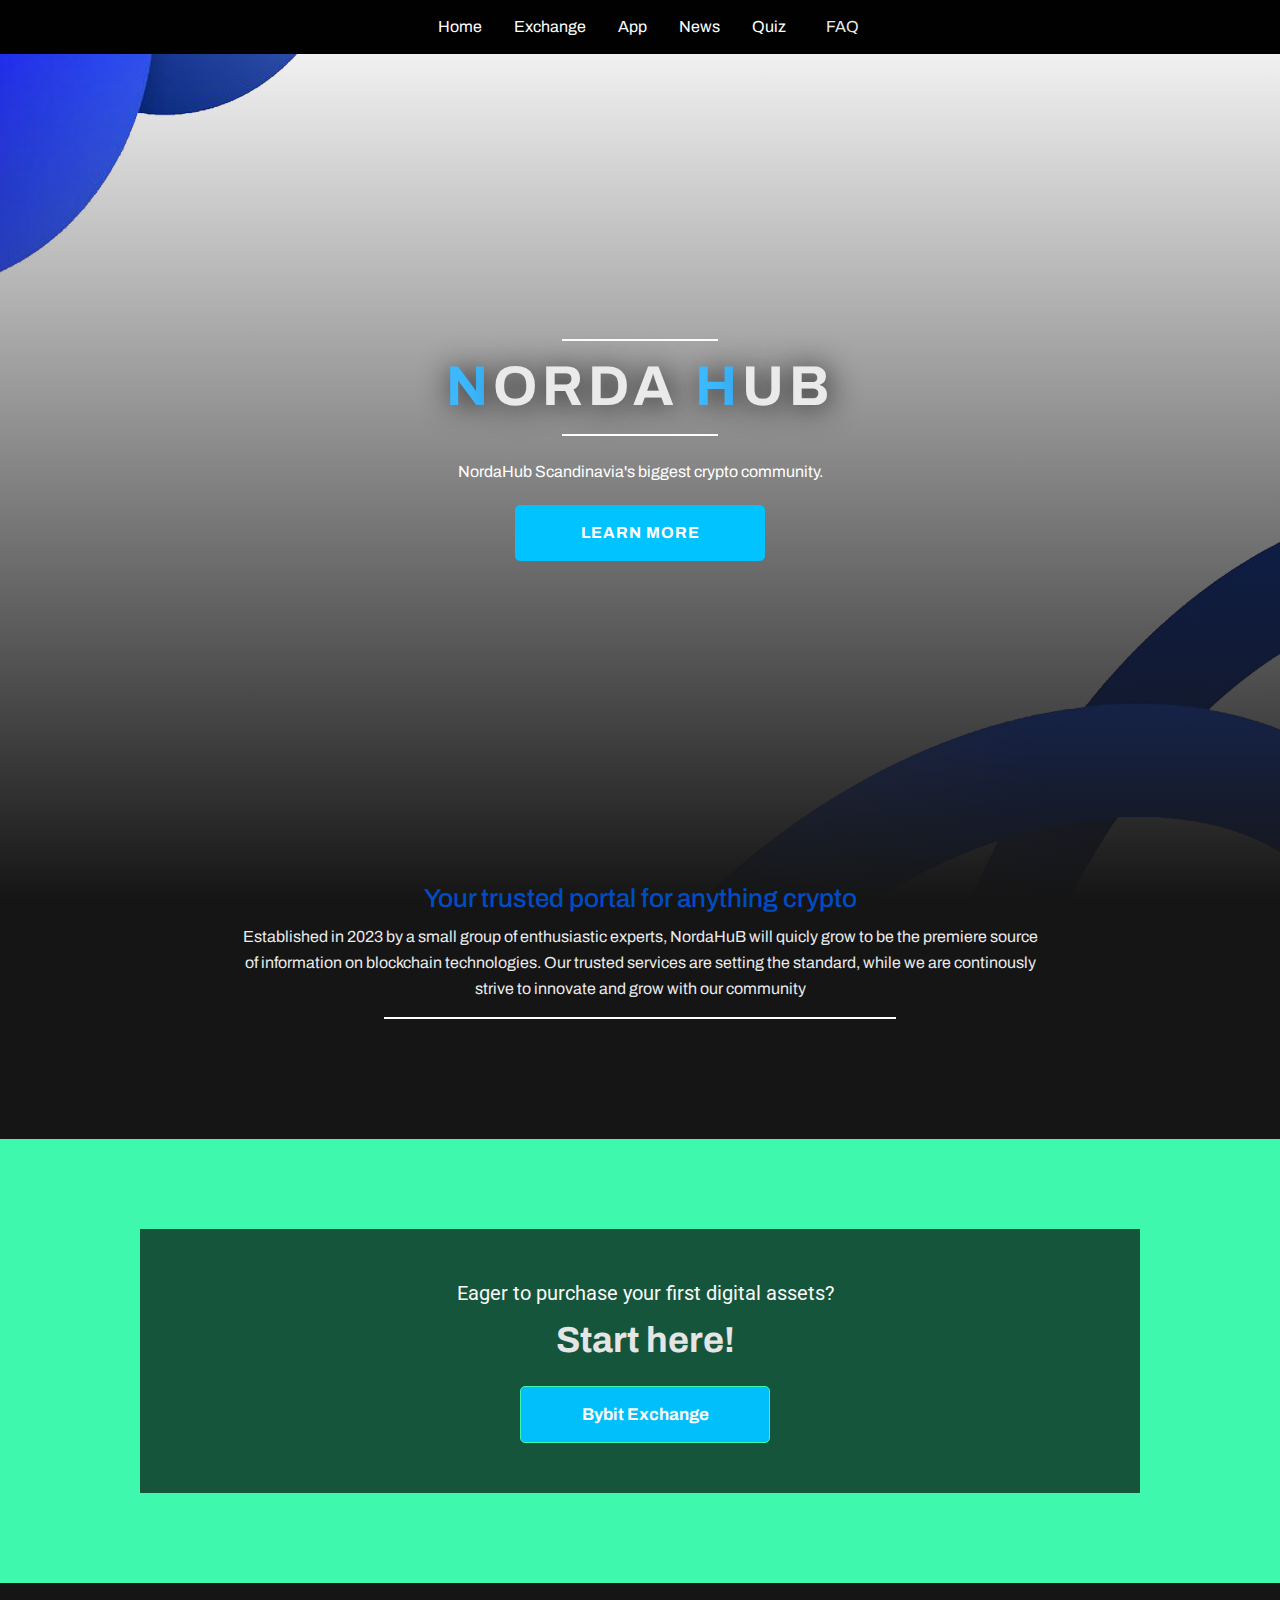
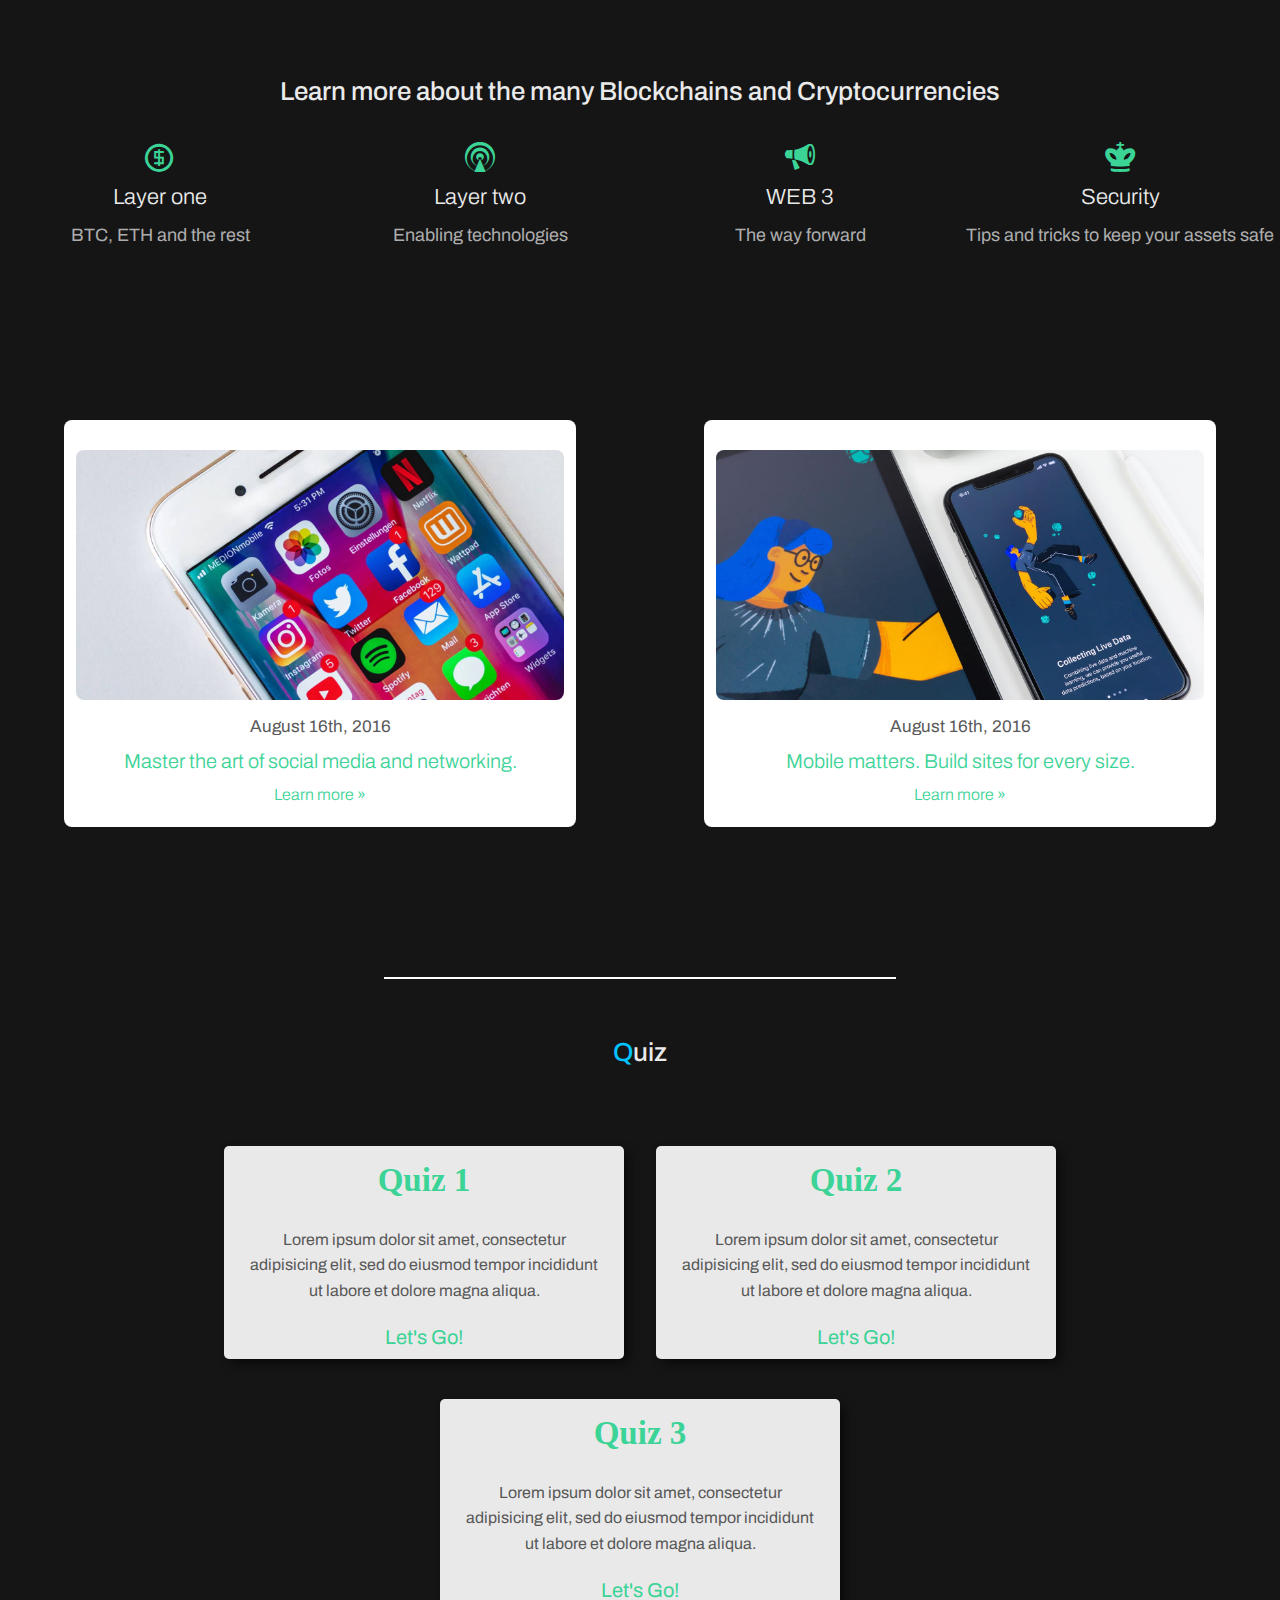
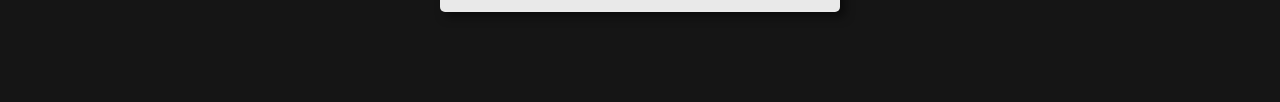
==== commit c35f8f93: "Update index.html" ====
--- a/index.html
+++ b/index.html
@@ -62,7 +62,7 @@
   <div class="container book-offer" id="book">
     <div class="container discount-container">
       <h5>Eager to purchase your first digital assets?</h5>
-      <h2 class="offer-heading">Start here!</h2><a class="link-button appointment-button" href="Exchange.html" title="">BybitExchange</a>
+      <h2 class="offer-heading">Start here!</h2><a class="link-button appointment-button" href="Exchange.html" title="">Bybit Exchange</a>
     </div>
   </div>
   <div class="container secondary">
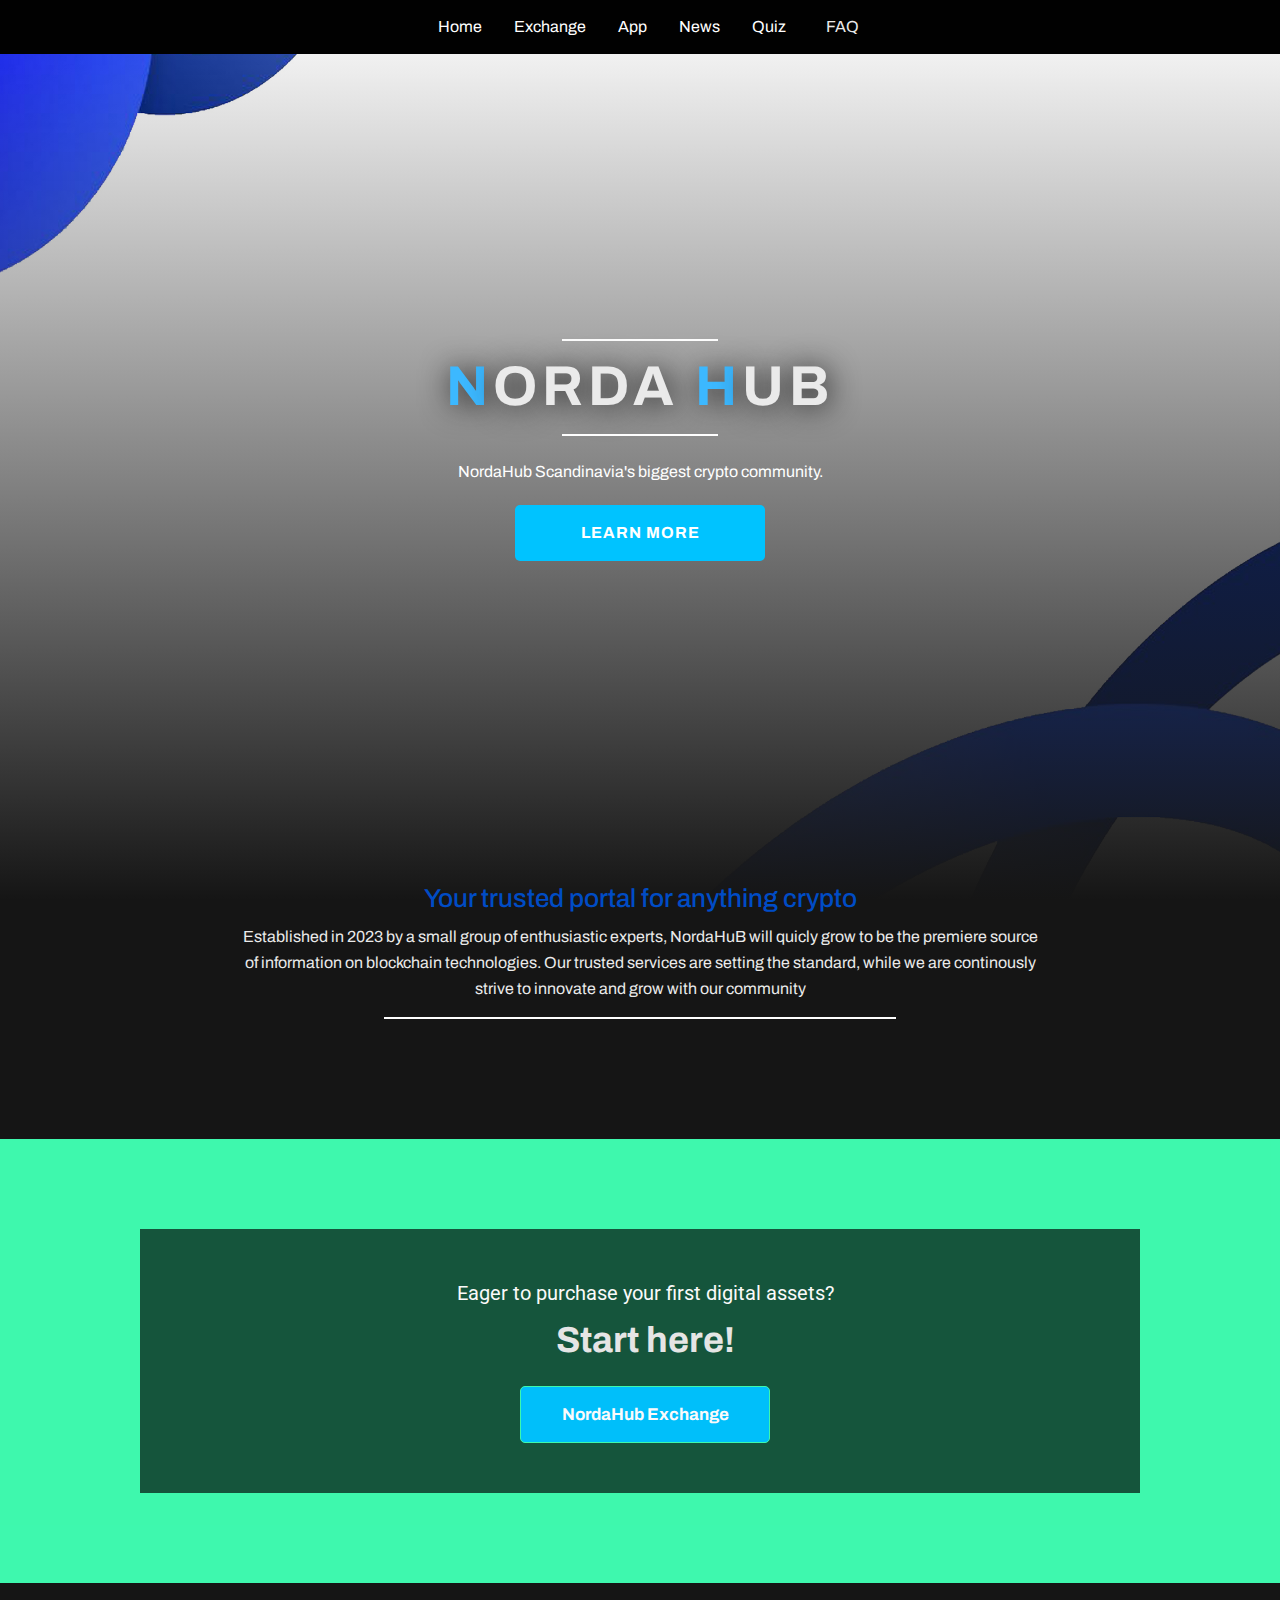
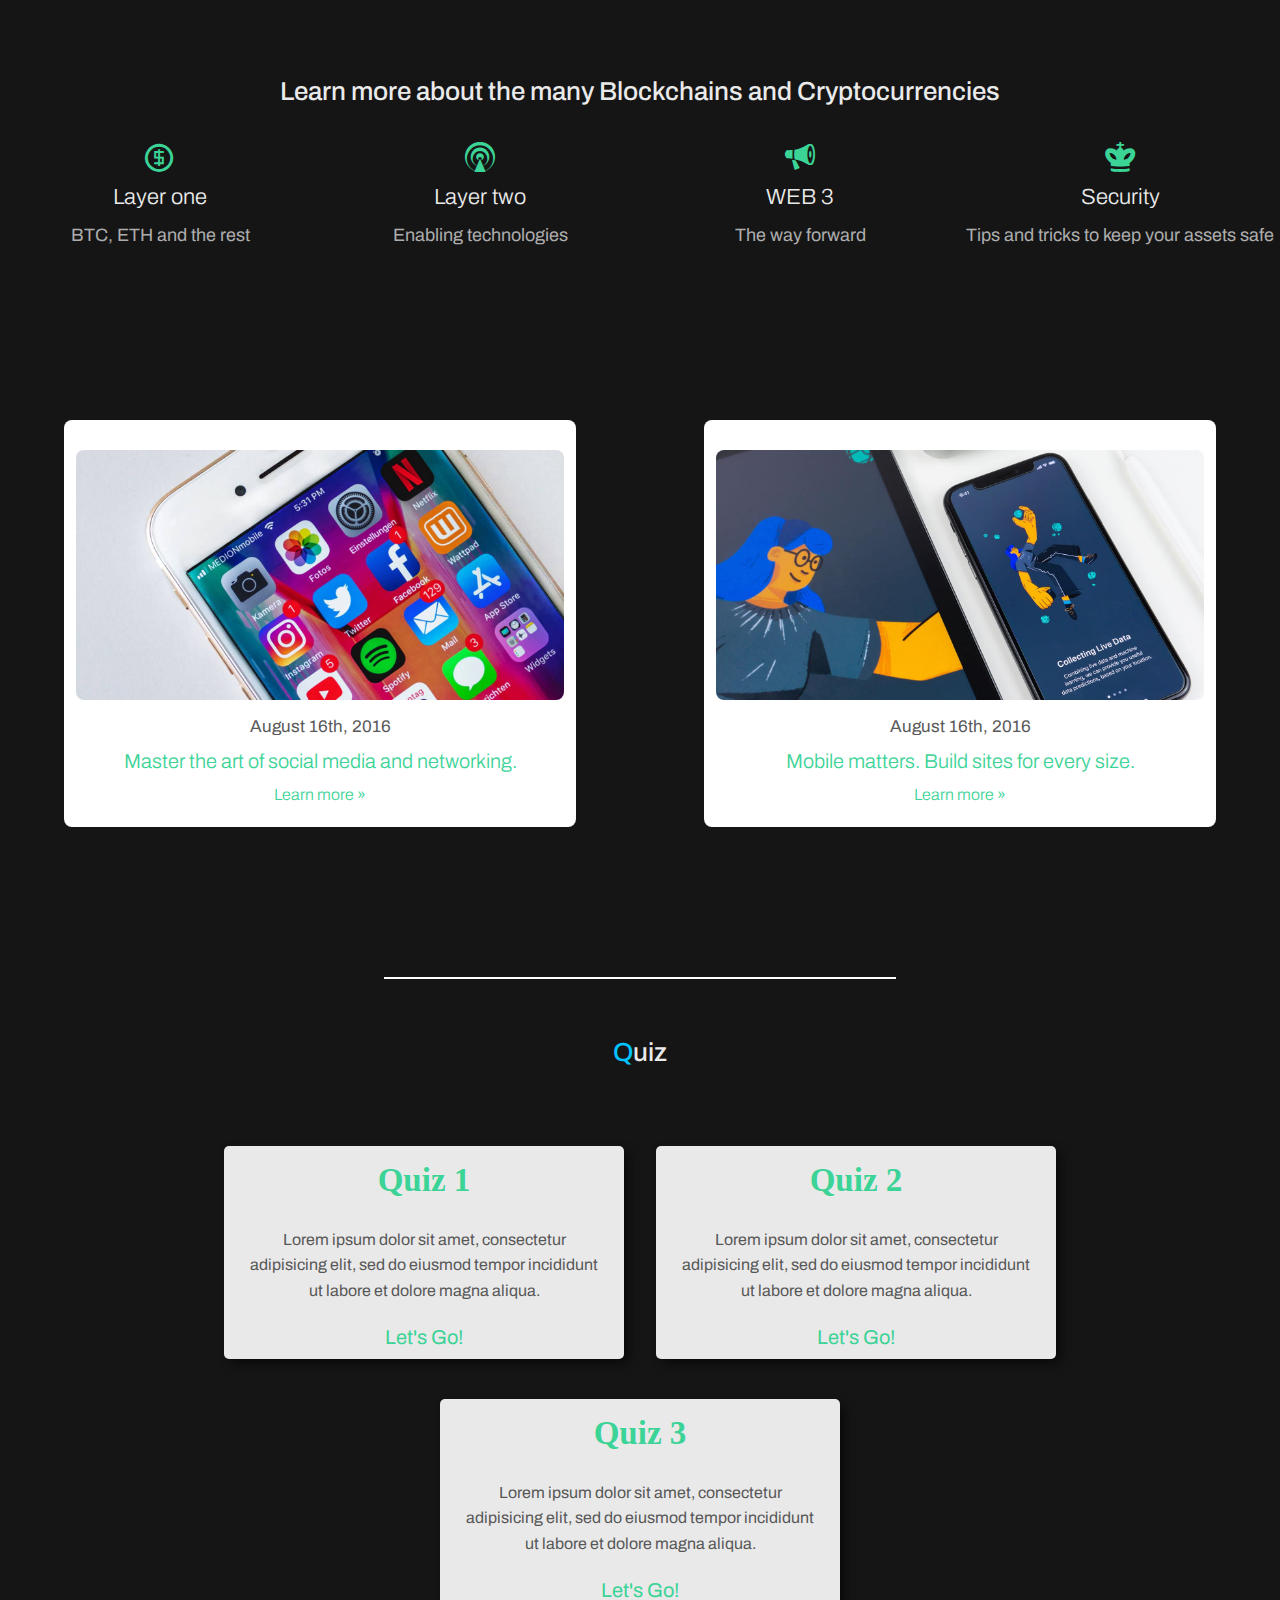
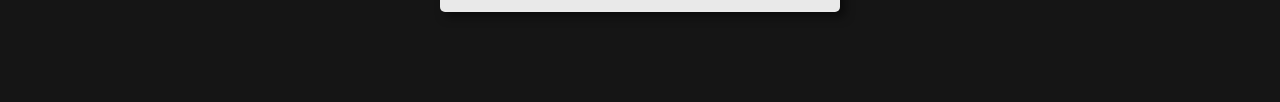
==== commit 177b0b8c: "Add files via upload" ====
--- a/index.html
+++ b/index.html
@@ -30,7 +30,7 @@
             <a class="link-text menu-link" href="services.html">App</a>
           </li>
           <li class="list-item-container menuitem">
-            <a class="link-text menu-link smooth-scroll" href="index.html#news" title="">News</a>
+            <a class="link-text menu-link smooth-scroll" href="News.html" title="">News</a>
           </li>
           <li class="list-item-container menuitem">
             <a class="link-text menu-link smooth-scroll" href="index.html#pricing">Quiz</a>
@@ -62,7 +62,7 @@
   <div class="container book-offer" id="book">
     <div class="container discount-container">
       <h5>Eager to purchase your first digital assets?</h5>
-      <h2 class="offer-heading">Start here!</h2><a class="link-button appointment-button" href="Exchange.html" title="">Bybit Exchange</a>
+      <h2 class="offer-heading">Start here!</h2><a class="link-button appointment-button" href="Exchange.html" title="">NordaHub Exchange</a>
     </div>
   </div>
   <div class="container secondary">
@@ -157,4 +157,4 @@
 </script>
 </body>
 
-</html>
+</html>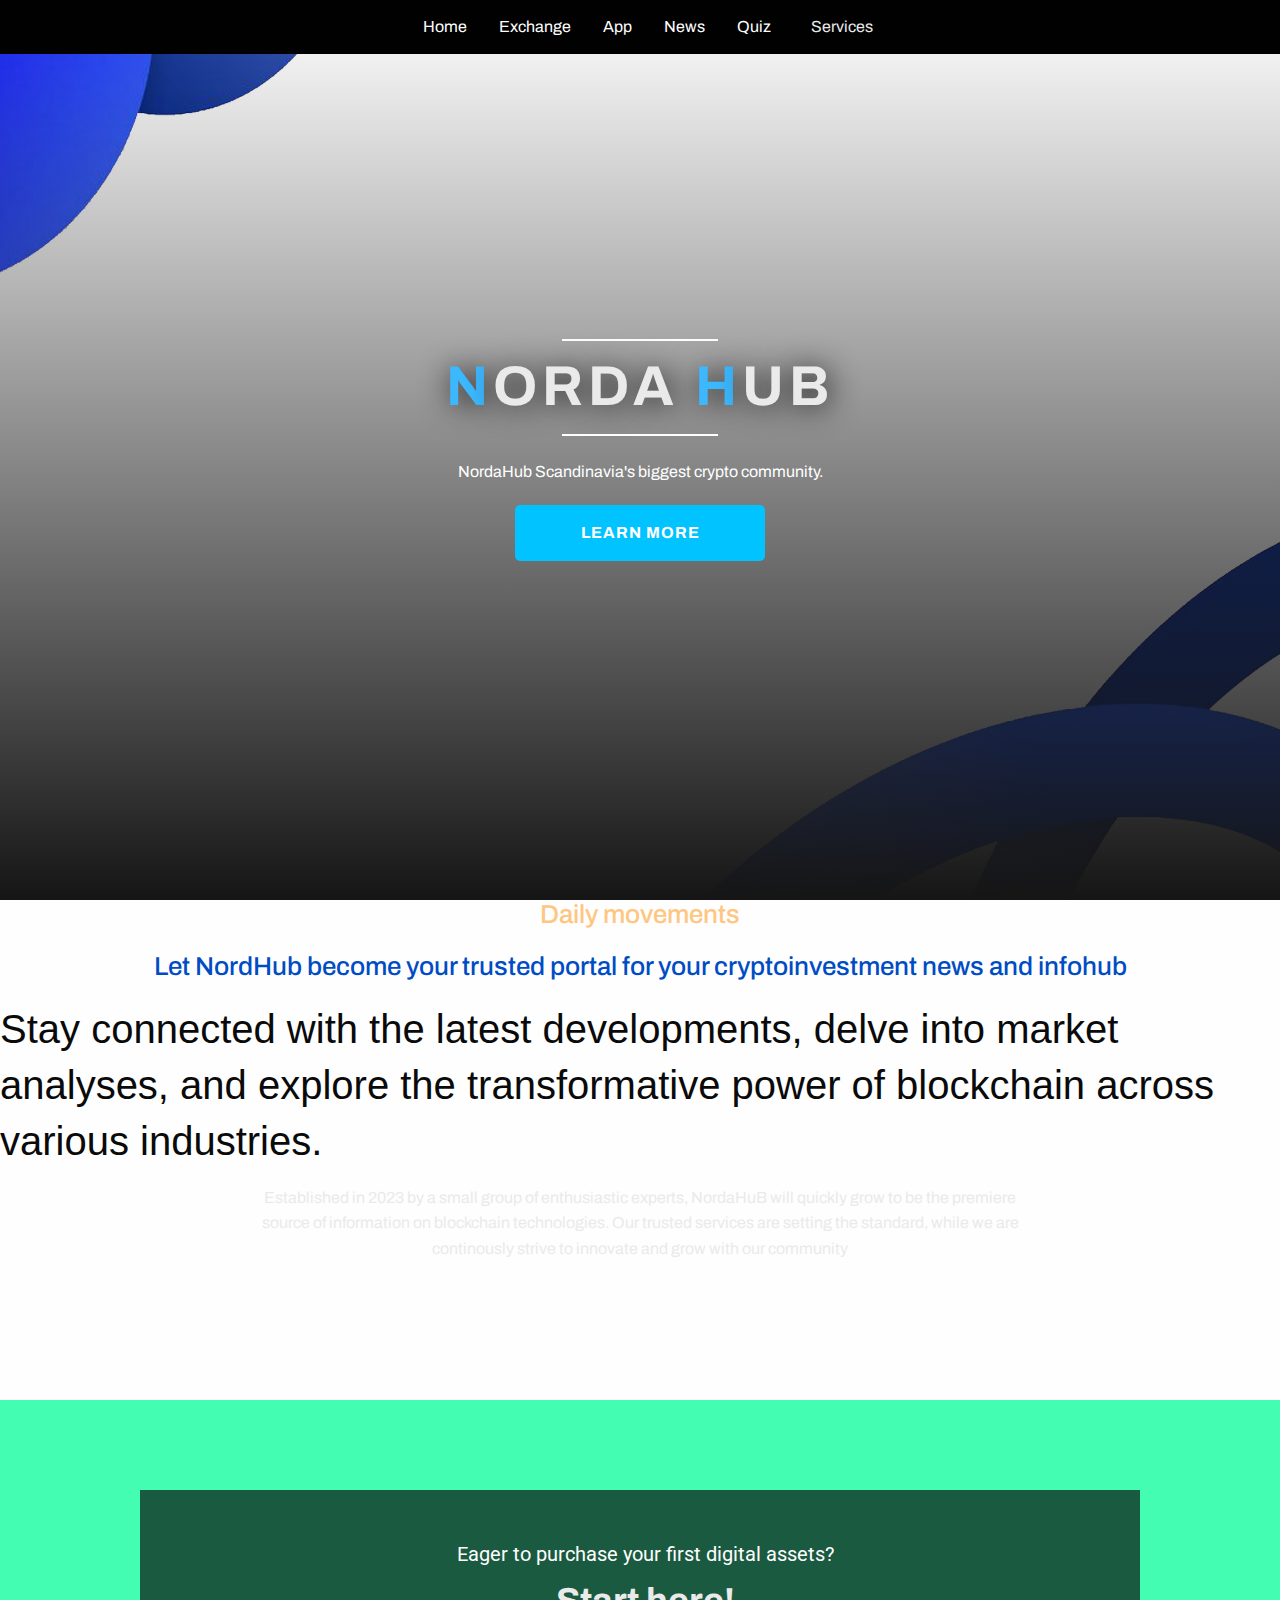
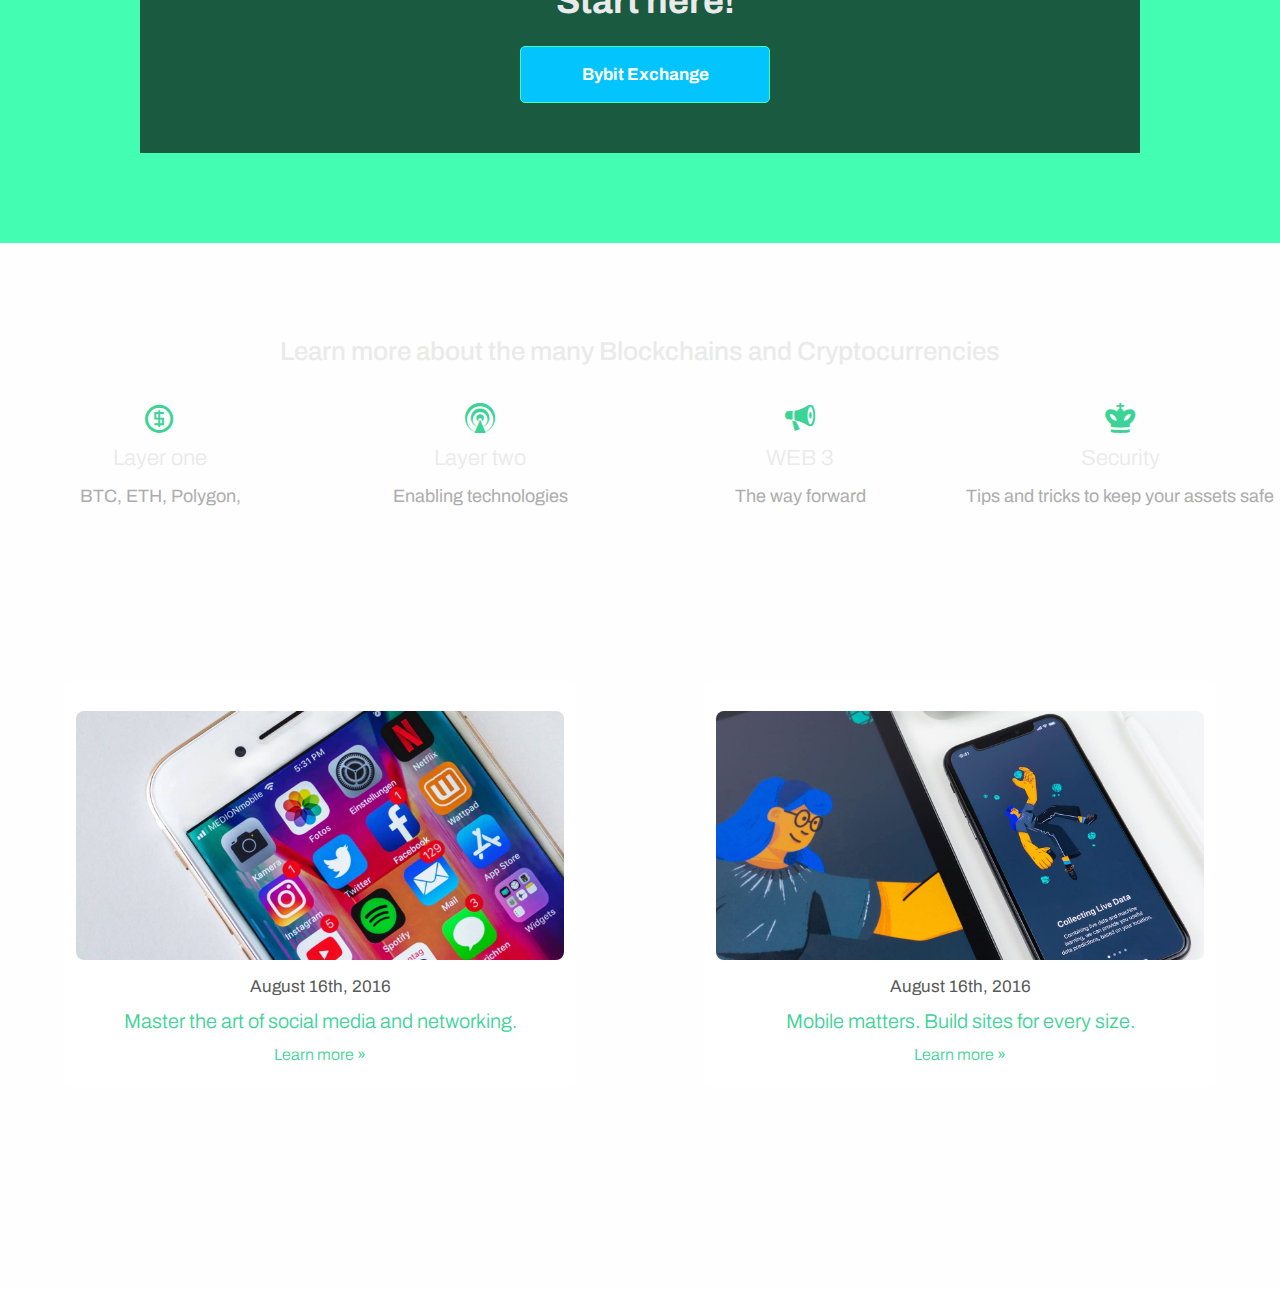
==== commit 086082b1: "Update index.html" ====
--- a/index.html
+++ b/index.html
@@ -14,7 +14,7 @@
   <link rel="stylesheet" href="https://fonts.googleapis.com/css?family=Archivo:400,500,b%7CRoboto">
 </head>
 
-<body class="dark-body no-js">
+<body class="no-js">
   <div class="container responsive-menu">
     <div class="container title-bar" data-responsive-toggle="realeutatemenu"><span class="glyph font-icon-menu button" data-responsive-menu="nav-menu" data-toggle=""><i class="coffeecup-icons-menu7"></i></span></div>
     <div class="container top-bar" id="realeutatemenu">
@@ -24,37 +24,45 @@
             <a class="link-text menu-link" href="index.html">Home</a>
           </li>
           <li class="list-item-container menuitem">
-            <a class="link-text menu-link smooth-scroll" href="index.html#book">Exchange</a>
+            <a class="link-text menu-link smooth-scroll" href="exchange.html">Exchange</a>
           </li>
           <li class="list-item-container menuitem">
-            <a class="link-text menu-link" href="services.html">App</a>
+            <a class="link-text menu-link" href="app.html">App</a>
           </li>
           <li class="list-item-container menuitem">
             <a class="link-text menu-link smooth-scroll" href="News.html" title="">News</a>
           </li>
           <li class="list-item-container menuitem">
-            <a class="link-text menu-link smooth-scroll" href="index.html#pricing">Quiz</a>
-          </li>
+            <a class="link-text menu-link smooth-scroll" href="Quiz.html">Quiz</a>
+          </ul>
         </ul>
       </div>
-      <a class="link-text text-link-1" href="#FAQ">&nbsp; &nbsp; &nbsp; &nbsp; FAQ</a>
+      <a class="link-text text-link-1" href="services.html">&nbsp; &nbsp; &nbsp; &nbsp; Services</a>
     </div>
   </div>
-  <div class="container header-region">
-    <div class="container highlighted-heading">
-      <div class="rule">
-        <hr>
-      </div>
-      <h1 class="main-heading" id="book-heading"><span class="heading-text-1"><span class="heading-text-4"><span class="heading-text-4" id="heading-text-1"><span class="heading-text-2">N<span class="heading-text-5">orda&nbsp;</span></span><span class="heading-text-2">H</span></span></span>ub</span></h1>
-      <div class="rule">
-        <hr>
-      </div>
-      <p class="paragraph intro-highlighted-paragraph">NordaHub Scandinavia's biggest crypto community.</p><a class="link-button hero-button" href="book.html">Learn More</a>
+</div>
+<div class="container header-region">
+  <div class="container highlighted-heading">
+    <div class="rule">
+      <hr>
     </div>
+    <h1 class="main-heading" id="book-heading"><span class="heading-text-1"><span class="heading-text-4"><span class="heading-text-4" id="heading-text-1"><span class="heading-text-2">N<span class="heading-text-5">orda&nbsp;</span></span><span class="heading-text-2">H</span></span></span>ub</span></h1>
+    <div class="rule">
+      <hr>
   </div>
+
+    <p class="paragraph intro-highlighted-paragraph">NordaHub Scandinavia's biggest crypto community.</p><a class="link-button hero-button" href="whitepaper.html">Learn More</a>
+  </div>
+</div>
   <div class="container info">
-    <h2 class="info-title"><span class="heading-text-3">Your trusted portal for anything crypto</span></h2>
-    <p class="paragraph services-paragraph">Established in 2023 by a small group of enthusiastic experts, NordaHuB will quicly grow to be the premiere source of information on blockchain technologies. Our trusted services are setting the standard, while we are continously strive to innovate and grow with our community</p>
+    <p>
+      <h2 class="info-title"><span class="heading-text-7">Daily movements</span></h2>
+      <script defer src="https://www.livecoinwatch.com/static/lcw-widget.js"></script> <div class="livecoinwatch-widget-5" lcw-base="SEK" lcw-color-tx="#999999" lcw-marquee-1="coins" lcw-marquee-2="movers" lcw-marquee-items="10" ></div>
+    </p>
+    <h2 class="info-title"><span class="heading-text-3">Let NordHub become your trusted portal for your cryptoinvestment news and infohub </span></h2>
+    <p>
+      <h2 class="underinfo"><span class="headunderinfo">Stay connected with the latest developments, delve into market analyses, and explore the transformative power of blockchain across various industries.   </p>
+    <p class="paragraph services-paragraph">Established in 2023 by a small group of enthusiastic experts, NordaHuB will quickly grow to be the premiere source of information on blockchain technologies. Our trusted services are setting the standard, while we are continously strive to innovate and grow with our community</p>
     <div class="rule">
       <hr>
     </div>
@@ -62,7 +70,7 @@
   <div class="container book-offer" id="book">
     <div class="container discount-container">
       <h5>Eager to purchase your first digital assets?</h5>
-      <h2 class="offer-heading">Start here!</h2><a class="link-button appointment-button" href="Exchange.html" title="">NordaHub Exchange</a>
+      <h2 class="offer-heading">Start here!</h2><a class="link-button appointment-button" href="Exchange.html" title="">Bybit Exchange</a>
     </div>
   </div>
   <div class="container secondary">
@@ -70,7 +78,7 @@
     <div class="container spotlight">
       <div class="container spot"><span class="glyph font-icon-image"><i class="coffeecup-icons-coin-dollar"></i></span>
         <h4 class="benefit-type">Layer one</h4>
-        <p class="paragraph benefit-paragraph">BTC, ETH and the rest</p>
+        <p class="paragraph benefit-paragraph">BTC, ETH, Polygon, </p>
       </div>
       <div class="container spot"><span class="glyph font-icon-image"><i class="coffeecup-icons-podcast"></i></span>
         <h4 class="benefit-type">Layer two</h4>
@@ -114,25 +122,6 @@
   <div class="container quotes-section">
     <div class="rule">
       <hr>
-    </div>
-    <h2 class="info-title quote-heading"><span class="heading-text-10">Q</span><span class="heading-text-9">uiz</span></h2>
-    <div class="container quote-cards-holder">
-      <div class="container quote-card">
-        <span class="text-element quote">Quiz 1</span>
-        <p class="paragraph dark-parargraph"><br>Lorem ipsum dolor sit amet, consectetur adipisicing elit, sed do eiusmod tempor incididunt ut labore et dolore magna aliqua.</p>
-        <h5 class="citation">Let's Go!</h5>
-      </div>
-      <div class="container quote-card">
-        <span class="text-element quote">Quiz 2</span>
-        <p class="paragraph dark-parargraph"><br>Lorem ipsum dolor sit amet, consectetur adipisicing elit, sed do eiusmod tempor incididunt ut labore et dolore magna aliqua.</p>
-        <h5 class="citation">Let's Go!</h5>
-      </div>
-      <div class="container quote-card">
-        <span class="text-element quote">Quiz 3</span>
-        <p class="paragraph dark-parargraph"><br>Lorem ipsum dolor sit amet, consectetur adipisicing elit, sed do eiusmod tempor incididunt ut labore et dolore magna aliqua.</p>
-        <h5 class="citation">Let's Go!</h5>
-      </div>
-    </div>
   </div>
   <script src="js/jquery.min.js"></script>
   <script src="js/outofview.js"></script>
@@ -140,6 +129,10 @@
   <script src="js/foundation.min.js"></script>
   <script>$(document).foundation();</script>
 <script>
+//addspace above
+// add FAQ
+// add sociallinks
+// add about 
 $(function() {
     $('a[href*="#"]:not([href="#"])').click(function() {
         if (location.pathname.replace(/^\//,'') == this.pathname.replace(/^\//,'') && location.hostname == this.hostname) {
@@ -157,4 +150,4 @@
 </script>
 </body>
 
-</html>+</html>
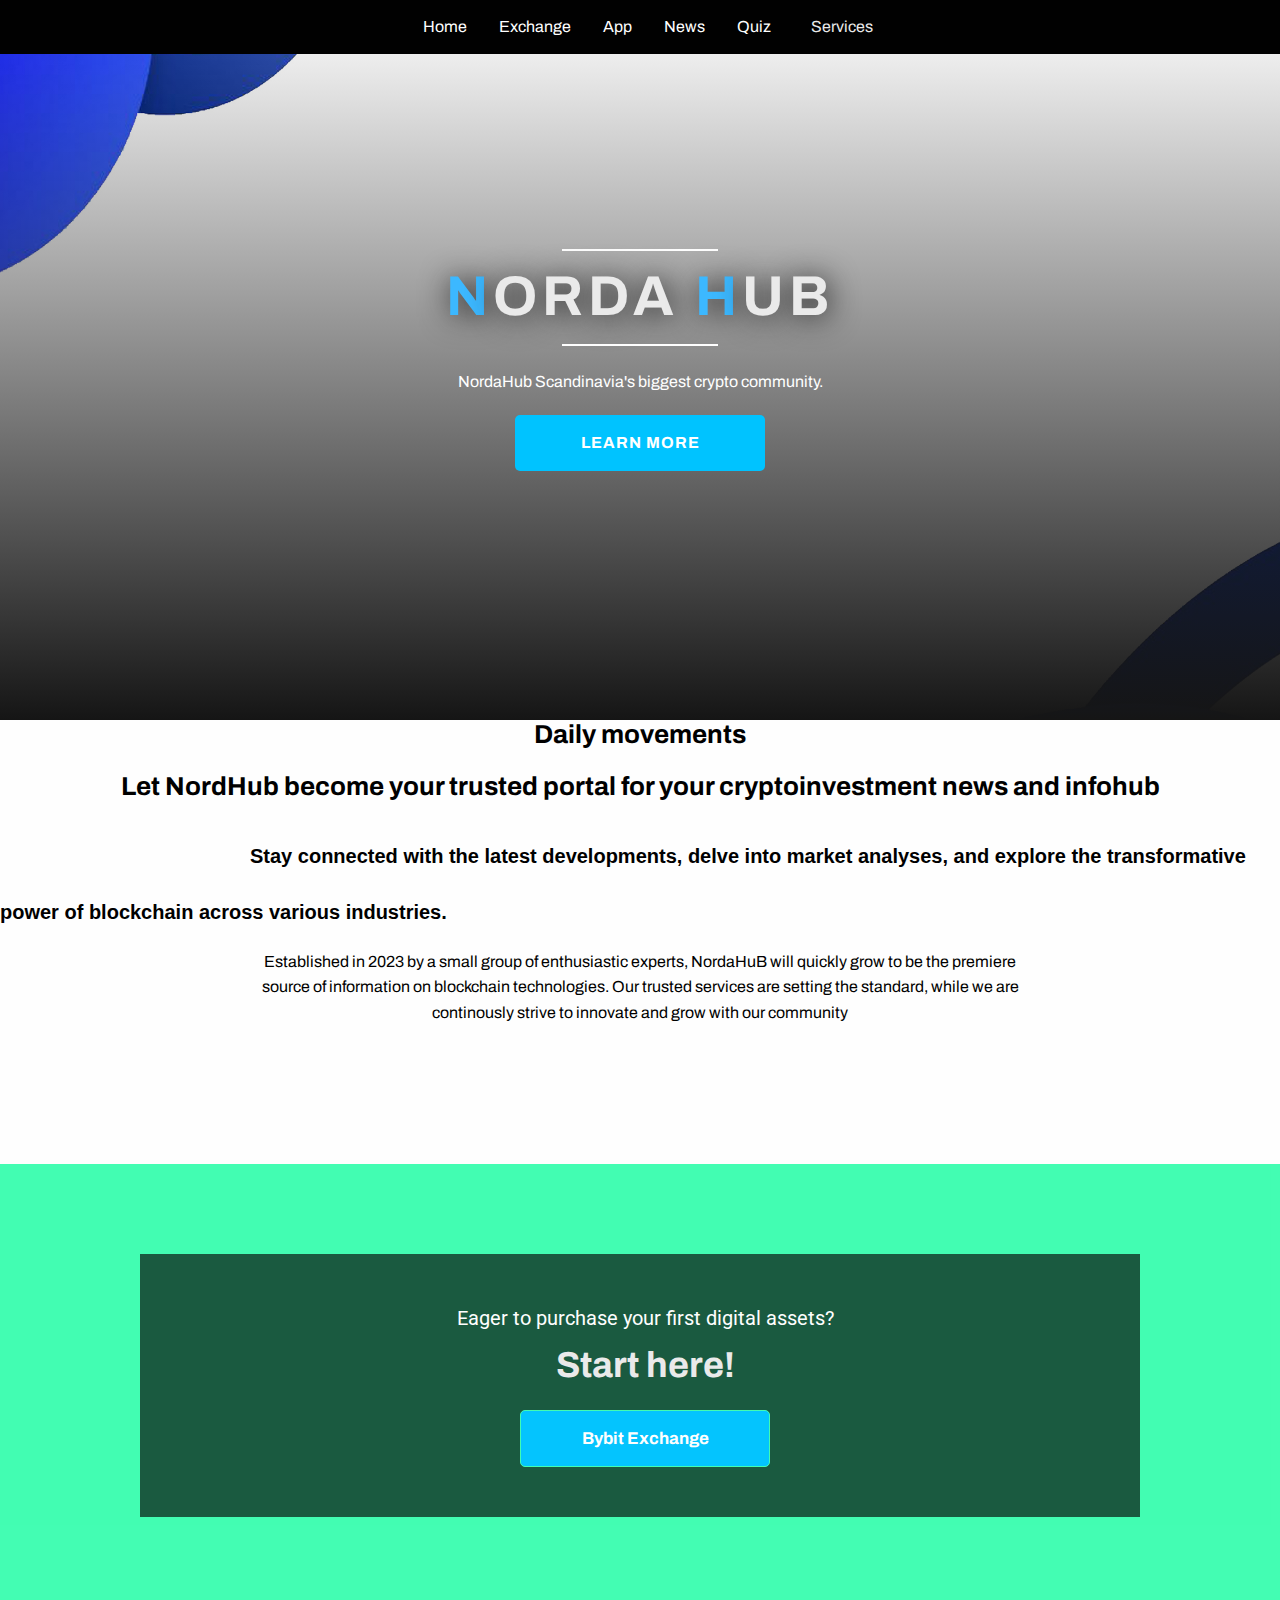
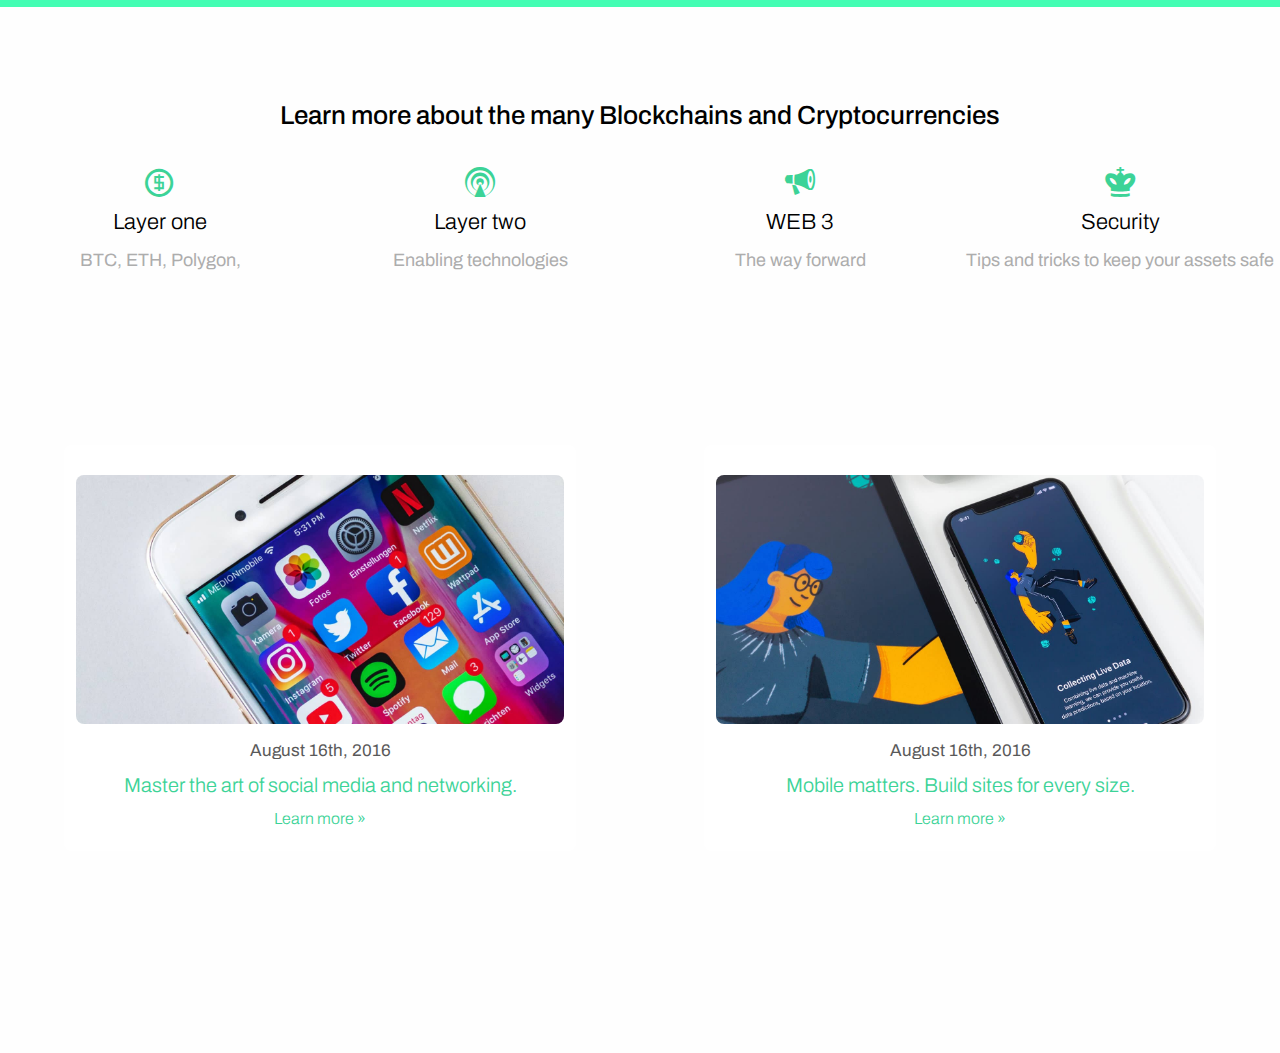
==== commit aa42ee0e: "Add files via upload" ====
--- a/index.html
+++ b/index.html
@@ -150,4 +150,4 @@
 </script>
 </body>
 
-</html>
+</html>--- a/css/main.css
+++ b/css/main.css
@@ -36,6 +36,7 @@
   color: #eaeaea;
 }
 
+
 h1 span.heading-text-7 {
   color: #eaeaea;
 }
@@ -57,6 +58,17 @@
   text-align: center;
   font-weight: 700;
   font-size: 36px;
+  font-family: 'Archivo', sans-serif;
+}
+
+.heading-text-7 {
+  display: inline-block;
+  text-align: center;
+  font-weight: 700;
+  margin: 0;
+  padding: 0;
+  color: var(--text-color);
+  --text-color: #000000; /* Default text color */
   font-family: 'Archivo', sans-serif;
 }
 
@@ -66,11 +78,23 @@
 }
 
 h2 span.heading-text-3 {
-  color: #004cc5;
-}
-
+  color: #000000;
+  font-weight: 700;
+  font-family: 'Archivo', sans-serif;
+  
+}
+h2 span.headunderinfo {
+  margin-right: auto;
+  margin-left:250px;
+  text-align: center;
+  font-weight: 700;
+  max-width: 800px;
+  color: #000000;
+  font-size: 20px;
+  
+}
 h2 span.heading-text-6 {
-  color: #eaeaea;
+  color: #000000;
 }
 
 h2.payment-heading {
@@ -79,7 +103,7 @@
 }
 
 h2 span.heading-text-9 {
-  color: #eaeaea;
+  color: #000000;
 }
 
 h2 span.heading-text-10 {
@@ -96,7 +120,7 @@
 
 h4.benefit-type {
   padding-bottom: .3125rem;
-  color: #eaeaea;
+  color: #000000;
   text-align: center;
   font-weight: 300;
   font-variant: normal;
@@ -157,7 +181,7 @@
   margin-right: auto;
   margin-left: auto;
   max-width: 800px;
-  color: #eaeaea;
+  color: #000000;
 }
 
 p.paragraph.payment-p {
@@ -333,6 +357,44 @@
   background-color: rgba(2, 2, 2, .66);
 }
 
+.container.FNX {
+  display: -webkit-box;
+  display: -webkit-flex;
+  display:    -moz-box;
+  display: -ms-flexbox;
+  display:         flex;
+  -webkit-flex-direction: column;
+      -ms-flex-direction: column;
+          flex-direction: column;
+  -ms-flex-pack: center;
+  -ms-flex-align: stretch;
+  min-height: 80vh;
+  background-color: #000;
+  background-image: -webkit-linear-gradient(bottom, rgba(21, 21, 21, 1) 0%, rgba(29, 30, 33, 0) 100%), url('../images/FNX.jpg');
+  background-image:    -moz-linear-gradient(bottom, rgba(21, 21, 21, 1) 0%, rgba(29, 30, 33, 0) 100%), url('../images/FNX.jpg');
+  background-image:      -o-linear-gradient(bottom, rgba(21, 21, 21, 1) 0%, rgba(29, 30, 33, 0) 100%), url('../images/FNX.jpg');
+  background-image:         linear-gradient(0deg, rgba(21, 21, 21, 1) 0%, rgba(29, 30, 33, 0) 100%), url('../images/FNX.jpg');
+  background-attachment: scroll, fixed;
+  background-position: left top, center center;
+  background-clip: border-box, border-box;
+  background-origin: padding-box, padding-box;
+  background-size: auto auto, cover;
+  background-repeat: no-repeat, no-repeat;
+
+  background-blend-mode: normal, normal;
+  -webkit-box-orient: vertical;
+  -webkit-box-direction: normal;
+     -moz-box-orient: vertical;
+     -moz-box-direction: normal;
+  -webkit-box-align: stretch;
+  -webkit-align-items: stretch;
+     -moz-box-align: stretch;
+          align-items: stretch;
+  -webkit-box-pack: center;
+  -webkit-justify-content: center;
+     -moz-box-pack: center;
+          justify-content: center;
+}
 .container.header-region {
   display: -webkit-box;
   display: -webkit-flex;
@@ -344,7 +406,7 @@
           flex-direction: column;
   -ms-flex-pack: center;
   -ms-flex-align: stretch;
-  min-height: 100vh;
+  min-height: 80vh;
   background-color: #000;
   background-image: -webkit-linear-gradient(bottom, rgba(21, 21, 21, 1) 0%, rgba(29, 30, 33, 0) 100%), url('../images/Backkghround.jpg');
   background-image:    -moz-linear-gradient(bottom, rgba(21, 21, 21, 1) 0%, rgba(29, 30, 33, 0) 100%), url('../images/Backkghround.jpg');
@@ -933,7 +995,10 @@
 
     background-blend-mode: normal;
   }
-
+  .container.sevices {
+    background-image: url('../images/FNX.jpg');
+
+  }
   .container.spot {
     padding-right: 0;
     padding-left: 0;
@@ -981,4 +1046,4 @@
     margin-left: 0;
     max-width: none;
   }
-}+}
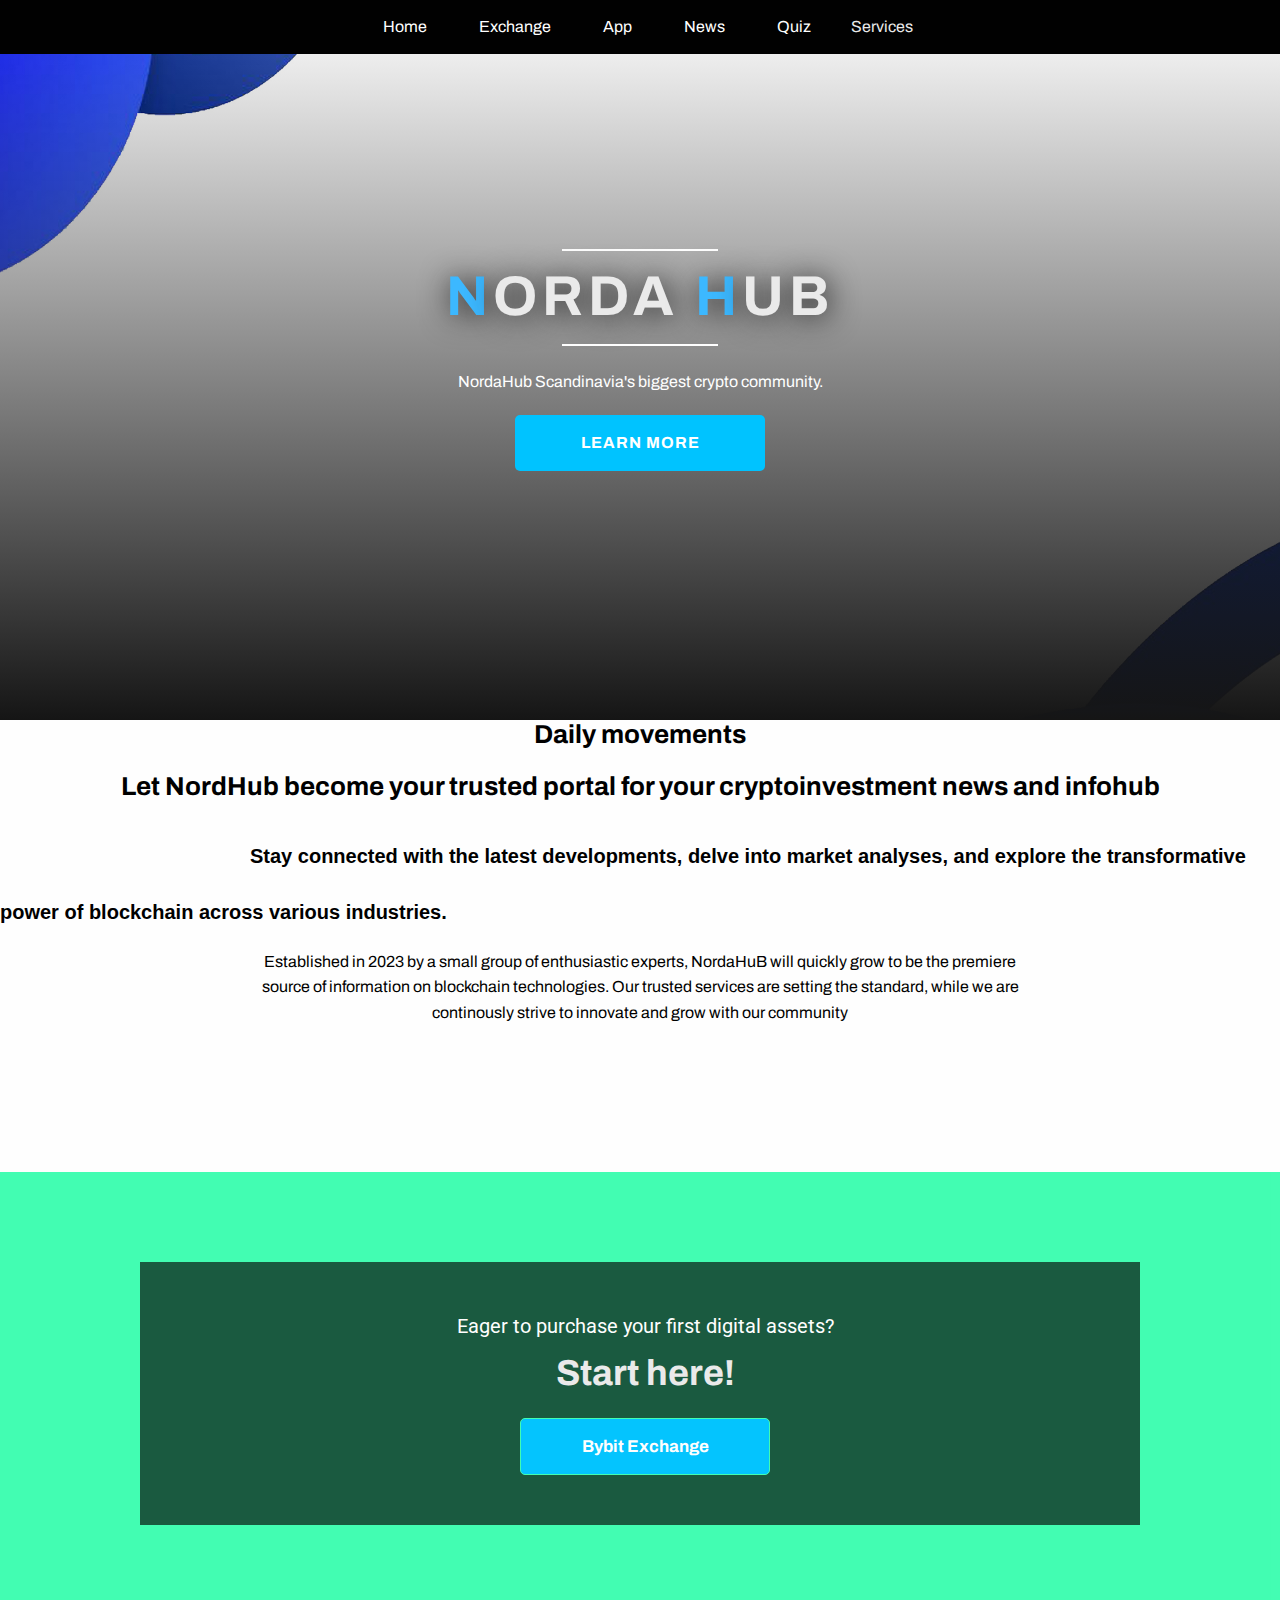
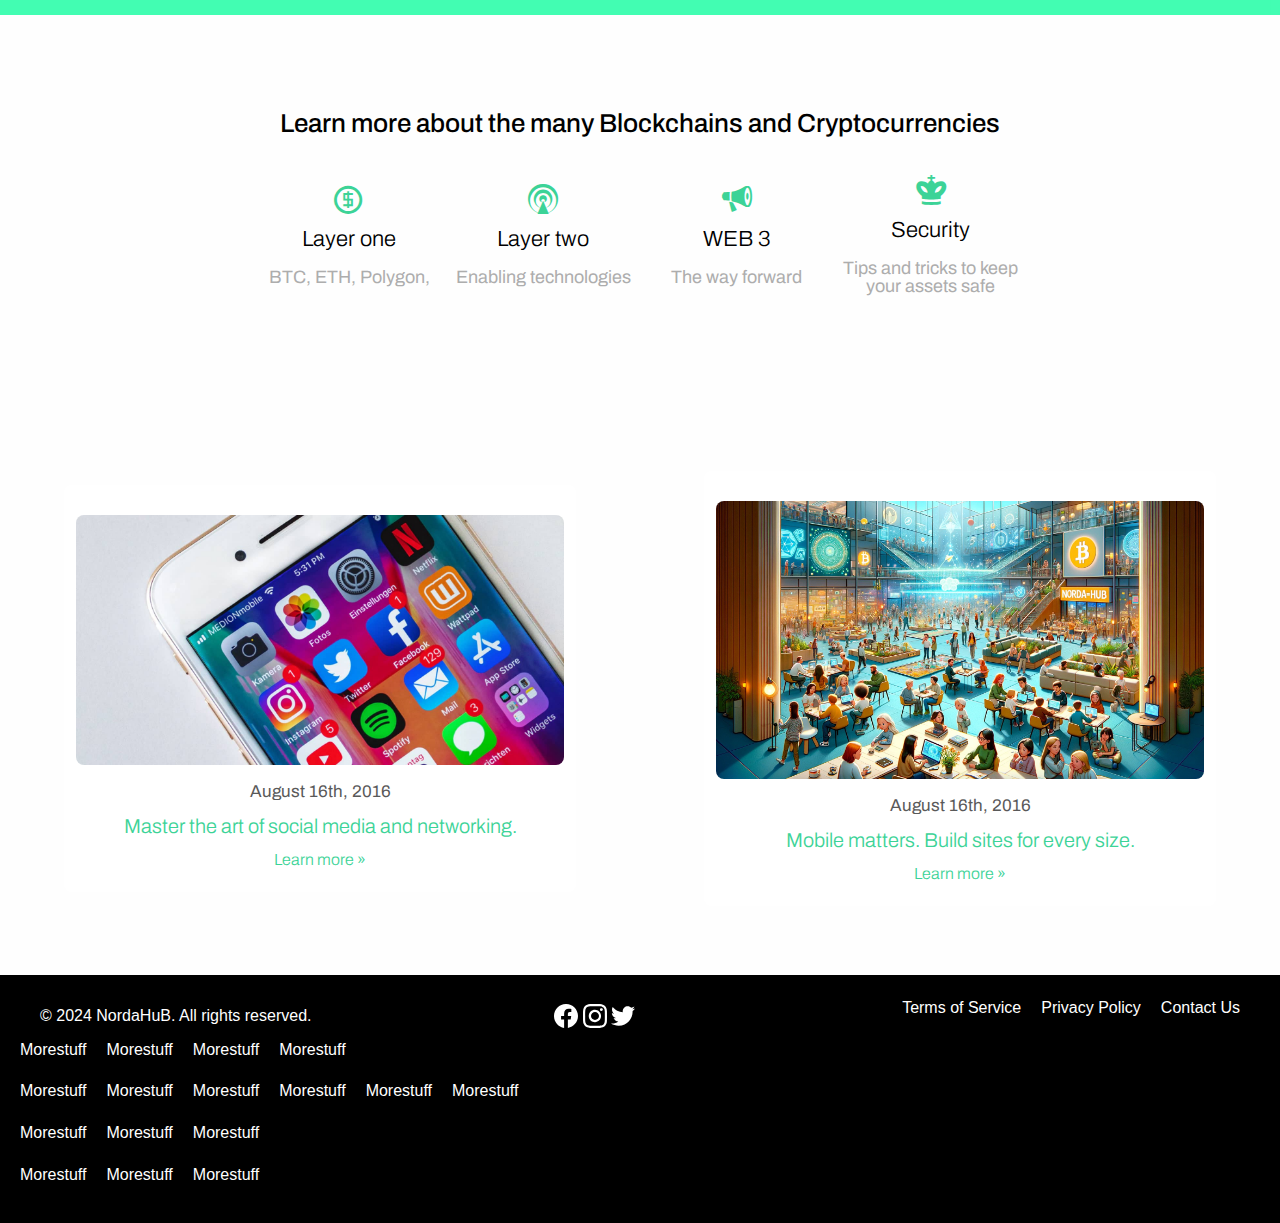
==== commit 10aa7dcc: "Add files via upload" ====
--- a/index.html
+++ b/index.html
@@ -109,7 +109,7 @@
     <div class="container blog-card">
       <div class="container card-inner"><div class="responsive-picture news-images">
           <picture>
-            <img alt="" width="1500" height="768" src="./images/balazs-ketyi-1410252-unsplash.jpg">
+            <img alt="" width="1500" height="768" src="images/417946532_1350971935615432_38990789978799402_n.png">
           </picture>
         </div>
         <h4 class="news-heading">August 16th, 2016</h4>
@@ -129,10 +129,6 @@
   <script src="js/foundation.min.js"></script>
   <script>$(document).foundation();</script>
 <script>
-//addspace above
-// add FAQ
-// add sociallinks
-// add about 
 $(function() {
     $('a[href*="#"]:not([href="#"])').click(function() {
         if (location.pathname.replace(/^\//,'') == this.pathname.replace(/^\//,'') && location.hostname == this.hostname) {
@@ -148,6 +144,59 @@
     });
 });
 </script>
+
+<footer>
+  <div class="footer-content">
+    <p>&copy; 2024 NordaHuB. All rights reserved.</p>
+    <div class="social-links">
+      <a href="#" target="_blank"><img src="images\social-facebook-icon.svg" alt=""></a>
+      <a href="#" target="_blank"><img src="images\social-instagram-icon.svg" alt=""></a>
+      <a href="#" target="_blank"><img src="images/social-twitter-icon.svg" alt=""></a>
+      <a href="#" target="_blank"><img src="telegram-icon.png" alt=""></a>
+    </div>
+    <ul>
+      <li><a href="#">Terms of Service</a></li>
+      <li><a href="#">Privacy Policy</a></li>
+      <li><a href="#">Contact Us</a></li>
+    </ul>
+  </div>
+  <div>
+    <ul>
+    <li><a href="">Morestuff</a></li>
+    <li><a href="">Morestuff</a></li>
+
+    <li><a href="">Morestuff</a></li>
+    <li><a href="">Morestuff</a></li>
+    </ul>
+  </div>
+  <div>
+    <ul>
+    <li><a href="">Morestuff</a></li>
+    <li><a href="">Morestuff</a></li>
+    <li><a href="">Morestuff</a></li>
+    <li><a href="">Morestuff</a></li>
+    <li><a href="">Morestuff</a></li>
+    <li><a href="">Morestuff</a></li>
+    </ul>
+  </div>
+  <div>
+    <ul>
+    <li><a href="">Morestuff</a></li>
+    <li><a href="">Morestuff</a></li>
+    <li><a href="">Morestuff</a></li>
+    </ul>
+  </div>
+  <div>
+    <ul>
+    <li><a href="">Morestuff</a></li>
+    <li><a href="">Morestuff</a></li>
+    <li><a href="">Morestuff</a></li>
+    </ul>
+  </div>
+</footer>
+
 </body>
+</html>
+</body>
 
 </html>--- a/css/main.css
+++ b/css/main.css
@@ -471,7 +471,7 @@
           flex-direction: row;
   -ms-flex-pack: center;
   -ms-flex-align: center;
-  margin-bottom: 90px;
+  margin-bottom: 0px;
 
   -webkit-box-orient: horizontal;
   -webkit-box-direction: normal;
@@ -534,8 +534,8 @@
 }
 
 .container.quotes-section {
-  margin-top: 90px;
-  margin-bottom: 50px;
+  margin-top: 0x;
+  margin-bottom: 0px;
 }
 
 .container.quote-cards-holder {
@@ -679,10 +679,10 @@
   -ms-flex-align: stretch;
   min-height: 100vh;
   background-color: #000;
-  background-image: -webkit-linear-gradient(bottom, rgba(21, 21, 21, 1) 0%, rgba(29, 30, 33, 0) 100%), url('../images/studio-republic-644339-unsplash-%281%29.jpg');
-  background-image:    -moz-linear-gradient(bottom, rgba(21, 21, 21, 1) 0%, rgba(29, 30, 33, 0) 100%), url('../images/studio-republic-644339-unsplash-%281%29.jpg');
-  background-image:      -o-linear-gradient(bottom, rgba(21, 21, 21, 1) 0%, rgba(29, 30, 33, 0) 100%), url('../images/studio-republic-644339-unsplash-%281%29.jpg');
-  background-image:         linear-gradient(0deg, rgba(21, 21, 21, 1) 0%, rgba(29, 30, 33, 0) 100%), url('../images/studio-republic-644339-unsplash-%281%29.jpg');
+  background-image: -webkit-linear-gradient(bottom, rgba(21, 21, 21, 1) 0%, rgba(29, 30, 33, 0) 100%), url('../images\quiz_banner.png');
+  background-image:    -moz-linear-gradient(bottom, rgba(21, 21, 21, 1) 0%, rgba(29, 30, 33, 0) 100%), url('../images\quiz_banner.png');
+  background-image:      -o-linear-gradient(bottom, rgba(21, 21, 21, 1) 0%, rgba(29, 30, 33, 0) 100%), url('../images\quiz_banner.png');
+  background-image:         linear-gradient(0deg, rgba(21, 21, 21, 1) 0%, rgba(29, 30, 33, 0) 100%), url('../images\quiz_banner.png');
   background-attachment: scroll, fixed;
   background-position: left top, center center;
   background-clip: border-box, border-box;
@@ -1046,4 +1046,137 @@
     margin-left: 0;
     max-width: none;
   }
-}
+body {
+  margin: 0;
+  padding: 0;
+  font-family: Arial, sans-serif;
+  display: flex;
+  flex-direction: column;
+  min-height: 100vh;
+}
+
+body {
+  margin: 0;
+  padding: 0;
+  font-family: Arial, sans-serif;
+  display: flex;
+  flex-direction: column;
+  min-height: 100vh;
+}
+
+footer {
+  background-color: #000000;
+  color: #fff;
+  padding: 20px 0;
+  margin-top: auto;
+  max-width: 100%;
+  width: 100%;
+}
+
+.footer-content {
+  max-width: 1200px;
+  margin: 0 auto;
+  display: flex;
+  justify-content: space-between;
+  align-items: center;
+}
+
+.footer-content p {
+  margin: 0;
+}
+
+ul {
+  list-style: none;
+  padding: 0;
+  display: flex;
+}
+
+ul li {
+  margin-right: 20px;
+}
+
+ul li:last-child {
+  margin-right: 0;
+}
+
+a {
+  color: #fff;
+  text-decoration: none;
+}
+
+a:hover {
+  text-decoration: underline;
+}
+
+.quiz-container {
+  background-color: #fff;
+  padding: 20px;
+  box-shadow: 0 0 10px rgba(0, 0, 0, 0.1);
+  text-align: center; /* Center text within the container */
+}
+
+
+label {
+  display: block;
+  margin-bottom: 10px;
+}
+
+button {
+  background-color: #4caf50;
+  color: #fff;
+  padding: 10px 20px;
+  border: 2px solid #4caf50; /* Border color same as background */
+  border-radius: 5px; /* Add rounded corners */
+  cursor: pointer;
+}
+
+button:hover {
+  background-color: #45a049;
+  border-color: #45a049; /* Adjust border color on hover */
+}
+
+header {
+  background-color: #333;
+  color: #fff;
+  text-align: center;
+  padding: 10px;
+}
+
+article {
+  max-width: 800px;
+  margin: 20px auto;
+  padding: 20px;
+  background-color: #fff;
+  box-shadow: 0 0 10px rgba(0, 0, 0, 0.1);
+}
+
+.container.spotlightnews {
+  display: -webkit-box;
+  display: -webkit-flex;
+  display:    -moz-box;
+  display: -ms-flexbox;
+  display:         flex;
+  -webkit-flex-direction: row;
+      -ms-flex-direction: row;
+          flex-direction: row;
+  -ms-flex-pack: center;
+  -ms-flex-align: center;
+  margin-bottom: 0px;
+
+  -webkit-box-orient: horizontal;
+  -webkit-box-direction: normal;
+     -moz-box-orient: horizontal;
+     -moz-box-direction: normal;
+  -webkit-flex-wrap: wrap;
+      -ms-flex-wrap: wrap;
+          flex-wrap: wrap;
+  -webkit-box-pack: center;
+  -webkit-justify-content: center;
+     -moz-box-pack: center;
+          justify-content: center;
+  -webkit-box-align: center;
+  -webkit-align-items: center;
+     -moz-box-align: center;
+          align-items: center;
+}
+}